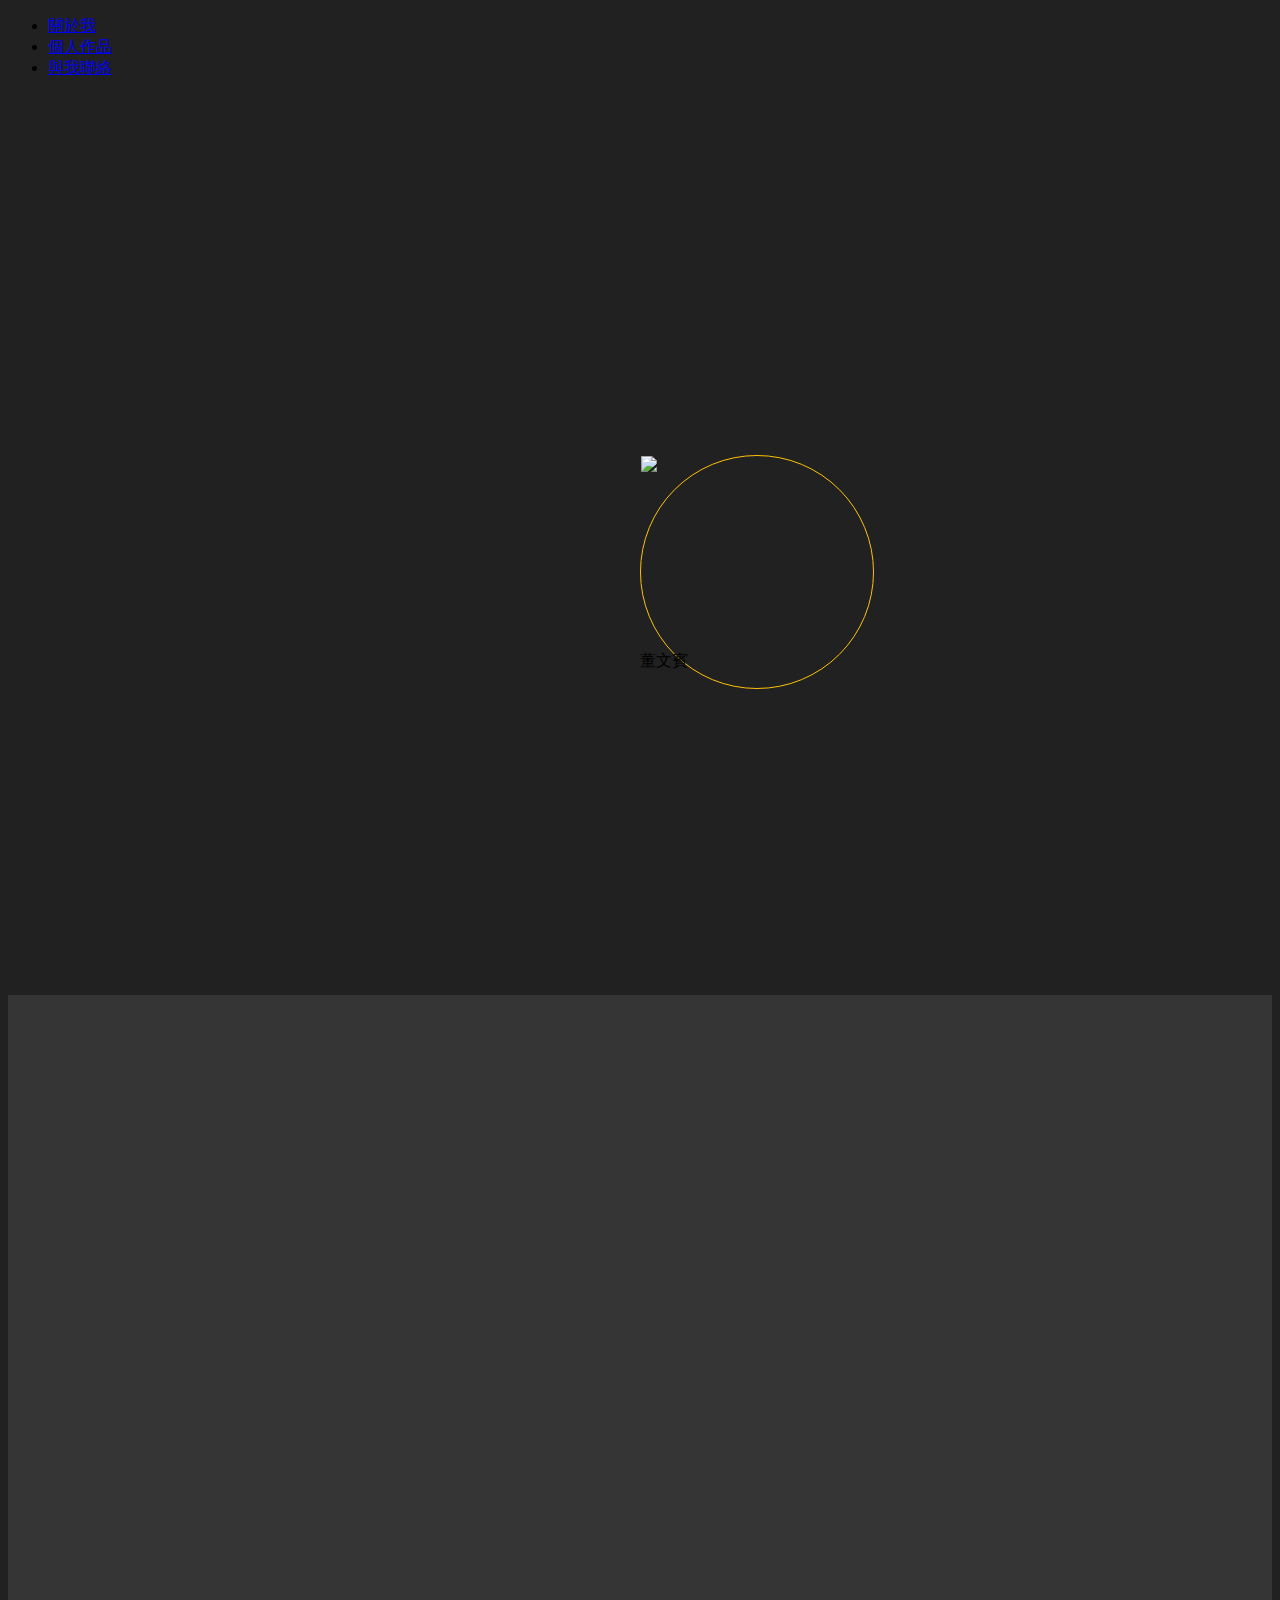
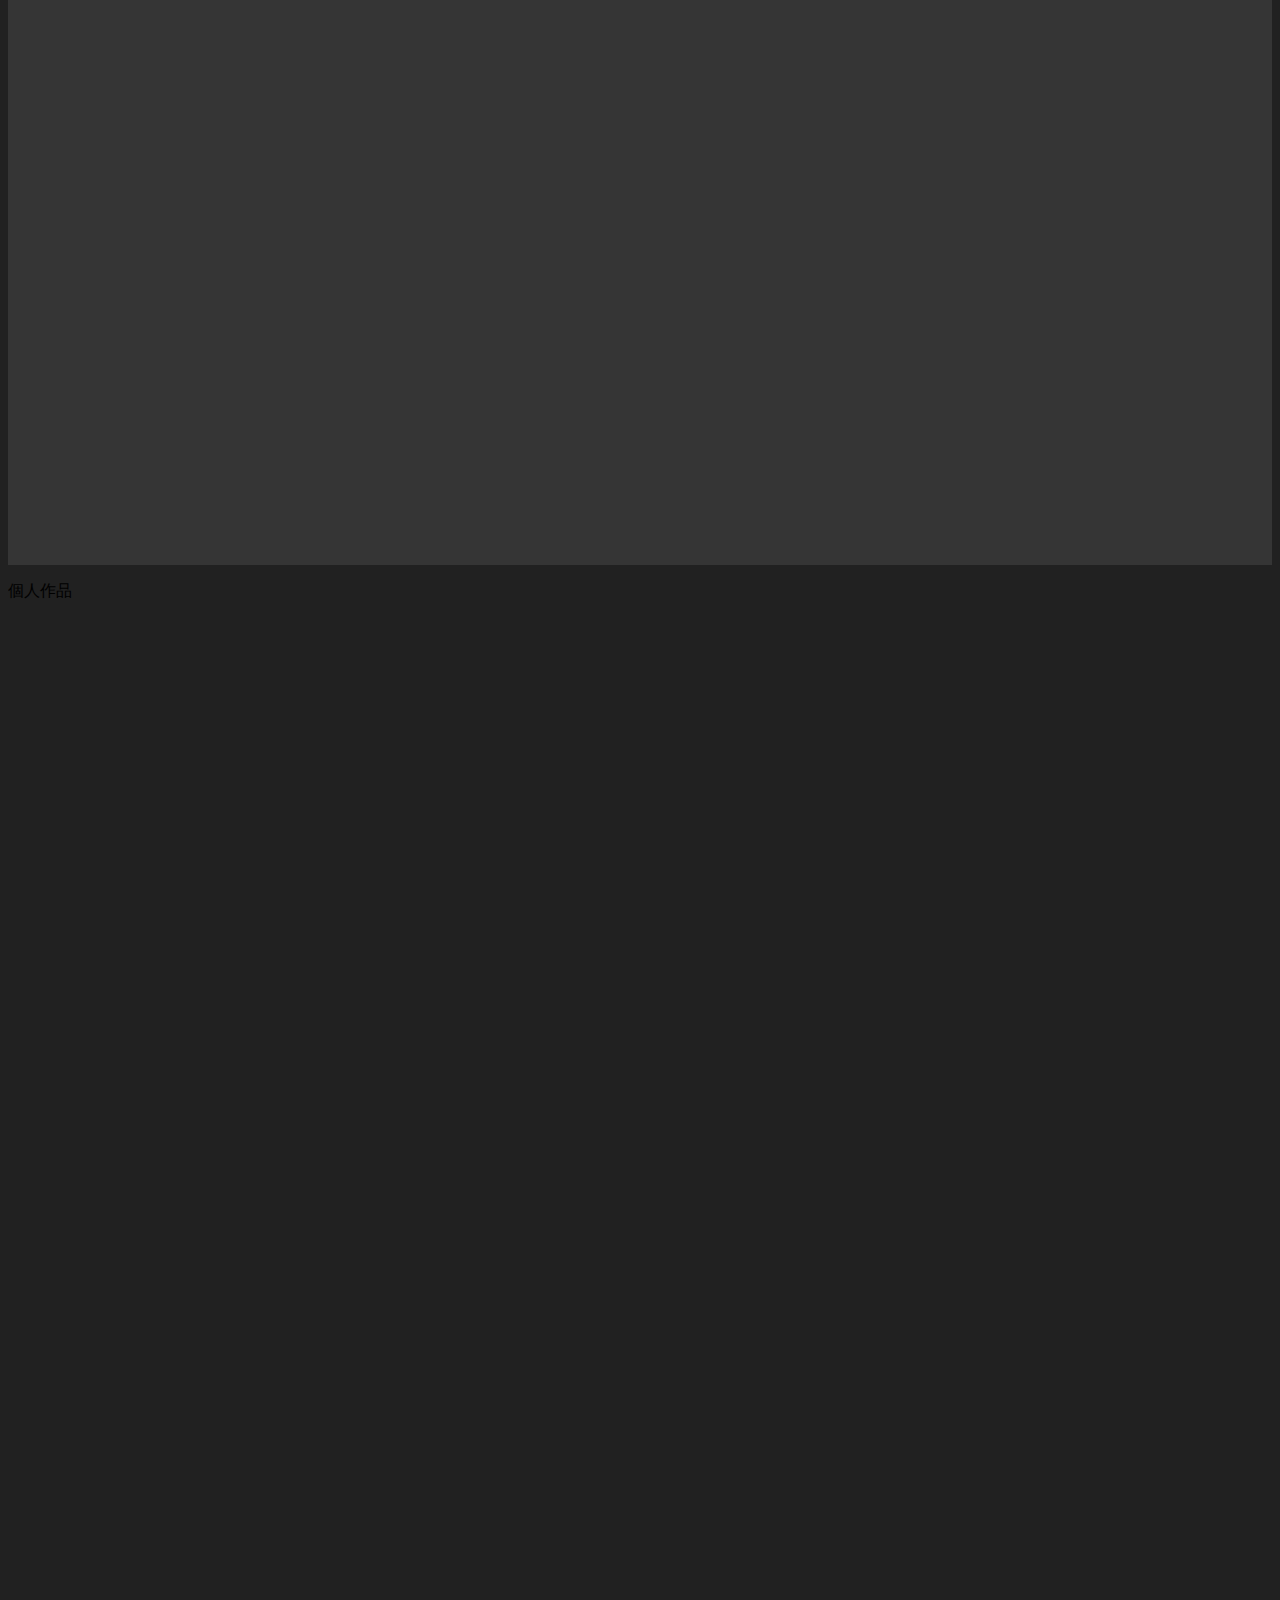
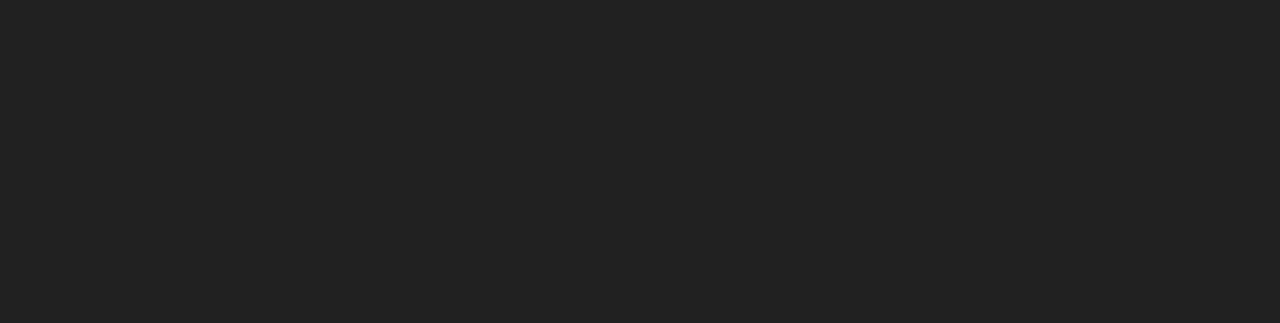
==== index.html @ 496ff134 "version24-12-31" ====
<!DOCTYPE html>
<html lang="en">
<head>
    <meta charset="UTF-8">
    <meta name="viewport" content="width=device-width, initial-scale=1.0">
    <script src="./js/bootstrap.bundle.min.js"></script>
    <script src="./js/jquery-3.7.1.min.js"></script>
    <link rel="stylesheet" href="./css/bootstrap.css">
    <link rel="stylesheet" href="https://unpkg.com/aos@next/dist/aos.css" />
    <link rel="stylesheet" href="./css/style.css">
    <link rel="stylesheet" href="./bootstrap-icons-1.11.3/font/bootstrap-icons.min.css">
    <title>董文賓個人履歷</title>

</head>
<body style="background-color: #212121">
    <ul class="nav sticky-top justify-content-center border-1 border-bottom border-warning mt-3 pb-3" style="z-index: 999;background-color: #212121;">
        <li class="nav-item">
          <a class="nav-link active text-white" href="#aboutme">關於我</a>
        </li>
        <li class="nav-item">
          <a class="nav-link text-white" href="#work">個人作品</a>
        </li>
        <li class="nav-item">
          <a class="nav-link text-white" href="./contact.html">與我聯絡</a>
        </li>
    </ul>

    <div class="container header" >
        <div class="row ">
            <div class="col-12 text-center" >
                <div class="circle translate-middle" style="position: absolute; top: 40%; left: 50%; ">
                    <img class="img-fluid mt-4" src="./img/Head_sticker.png" data-aos="zoom-in" data-aos-duration="1000">
                </div>
                <div class="translate-middle" style="position: absolute; top: 60%; left: 50%; ">
                    <p class="text-white fw-semibold fs-4">董文賓</p>
                    <a href="https://github.com/wenbin0427" target="_blank"><i class="bi bi-github" style="color:rgb(197, 196, 196);font-size: 50px;"></i></a>
                    <a href="https://hackmd.io/@0q3lEDkPQdaD6eZ8vpOC_A" target="_blank"><i class="bi bi-journal-bookmark-fill ms-3" style="color:rgb(197, 196, 196);font-size: 50px;"></i></a>
                </div>
            </div>
        </div>
    </div>
    <!-- 關於我 -->
    <section class="section aboutme"  id="aboutme">
        <div class="container mt-5">
            <div class="row">
                <div class="col-12">
                    <div class="card border-warning-subtle mt-5" style="background-color: #212121;" data-aos="fade-right"  data-aos-duration="1500">
                        <div class="card-title border-bottom border-warning-subtle">
                            <h3 class="text-center text-white  mt-3 mb-3 fw-bold"><i class="bi bi-file-person-fill"></i>基本資料</h3>
                        </div>
                        <div class="card-body">
                            <div class="text-white"><i class="bi bi-person-fill me-1 fs-4 " style=" color:#ffc107"></i><span style="font-size: 18px;">姓名：董文賓</span></div>
                            <div class="text-white"><i class="bi bi-cake2-fill me-1 fs-4" style=" color:#ffc107"></i><span style="font-size: 18px;">生日：2002/04/27</span></div>
                            <div class="text-white"><i class="bi bi-house-door-fill me-1 fs-4"  style=" color:#ffc107"></i><span style="font-size: 18px;">現居：高雄市</span></div>
                            <div class="text-white "><svg class="me-1" xmlns="http://www.w3.org/2000/svg" width="25" height="25" viewBox="0 0 24 24"><path fill="#ffc107" d="M21 17v-6.9L12 15L1 9l11-6l11 6v8zm-9 4l-7-3.8v-5l7 3.8l7-3.8v5z"/></svg><span style="font-size: 18px;">畢業：台南應用科技大學　資訊管理系</span></div>
                        
                        </div>
                    </div>
                </div>
                <div class="col-12">
                    <div class="card border-warning-subtle mt-5" style="background-color: #212121;" data-aos="fade-left"  data-aos-duration="1500">
                        <div class="card-title border-bottom border-warning-subtle">
                            <h3 class="text-center text-white  mt-3 mb-3 fw-bold"><i class="bi bi-person-vcard-fill"></i>專業證照</h3>
                        </div>
                        <div class="card-body">
                            <p class="text-white d-flex"><i class="bi bi-1-circle-fill me-1 fs-5" style=" color:#ffc107"></i><span style="font-size: 18px;">乙級電腦軟體應用技術士</span></p>
                            <p class="text-white d-flex"><i class="bi bi-2-circle-fill me-1 fs-5" style=" color:#ffc107"></i><span style="font-size: 18px;">丙級電腦軟體應用技術士</span></p>
                            <p class="text-white d-flex"><i class="bi bi-3-circle-fill me-1 fs-5" style=" color:#ffc107"></i><span style="font-size: 18px;">TQC 物聯網智慧應用及技術-專業級</span></p>
                            <p class="text-white d-flex"><i class="bi bi-4-circle-fill me-1 fs-5" style=" color:#ffc107"></i><span style="font-size: 18px;">MTA：Database Administration Fundamentals</span></p>
                            <p class="text-white d-flex"><i class="bi bi-5-circle-fill me-1 fs-5" style=" color:#ffc107"></i><span style="font-size: 18px;">GLAD：Certification Programs using Python Programming - Essentials level</span></p>
                            <p class="text-white d-flex"><i class="bi bi-6-circle-fill me-1 fs-5" style=" color:#ffc107"></i><span style="font-size: 18px;">GLAD：Artifical Intelligence Technology and Applications - Specialist level</span></p>

                        </div>
                    </div>
                </div>
                <div class="col-12">
                    <div class="card border-warning-subtle mt-5" style="background-color: #212121;"  data-aos="fade-right"  data-aos-duration="2000">
                        <div class="card-title border-bottom border-warning-subtle">
                            <h3 class="text-center text-white mt-3 mb-3 fw-bold"><i class="bi bi-tools"></i>專業能力</h3>
                        </div>
                        <div class="card-body">
                            <div class="row">
                                <div class="col-6 col-sm-4 d-flex justify-content-center">
                                    <div class="circle_hollow">
                                        <img class="iconsz" src="./img/html_icon.png">
                                        <p class="text-white ms-1 mt-1 fw-semibold">90%</p>
                                    </div>
                                </div>
                                <div class="col-6 col-sm-4 d-flex justify-content-center">
                                    <div class="circle_hollow">
                                        <img class="iconsz" src="./img/css_icon.png">
                                        <p class="text-white ms-1 mt-1 fw-semibold">85%</p>
                                    </div>
                                </div>
                                <div class="col-6 col-sm-4 mt-3 mt-sm-0 d-flex justify-content-center">
                                    <div class="circle_hollow">
                                        <img class="iconsz" src="./img/js_icon.png">
                                        <p class="text-white ms-1 mt-1 fw-semibold">80%</p>
                                    </div>
                                </div>
                                <div class="col-6 col-sm-4 mt-3 mt-sm-3 d-flex justify-content-center">
                                    <div class="circle_hollow">
                                        <img class="iconsz" src="./img/data_icon.png">
                                        <p class="text-white ms-1 mt-1 fw-semibold">80%</p>
                                    </div>
                                </div>
                                <div class="col-6 col-sm-4 mt-3 mt-sm-3 d-flex justify-content-center">
                                    <div class="circle_hollow">
                                        <img class="iconsz" src="./img/jquery_icon-240.png">
                                        <p class="text-white ms-1 mt-1 fw-semibold">85%</p>
                                    </div>
                                </div>
                                <div class="col-6 col-sm-4 mt-3 mt-sm-3 d-flex justify-content-center">
                                    <div class="circle_hollow">
                                        <img class="iconsz" src="./img/php_icon.png">
                                        <p class="text-white ms-1 mt-1 fw-semibold">90%</p>
                                    </div>
                                </div>
                            </div>
                            
                        </div>
                    </div>
                </div>
            </div>
        </div>
    </section>

    <!-- 個人作品 -->
    <section class="worksection work" id="work">
        <div class="container mt-5">
            <div class="row">
                <p class="text-white text-center mt-5 fs-1 fw-semibold">個人作品</p>
                <!-- 大學畢業專題 -->
                <div class="col-12 col-sm-4" data-aos="fade-up" data-aos-duration="1800">
                    <div class="topicsmenu card border-warning-subtle mt-5" style="background-color: #353535;">
                        <button type="button" class="adbt btn card-body btn-outline-dark" data-bs-toggle="modal" data-bs-target="#work_topics" href="./topics.html">
                            <img class="img-fluid" src="./img/logo.png">
                            <div class="text-white fs-5">
                                畢業專題-多元化販賣機
                            </div>
                        </button>
                        <div class="modal fade" id="work_topics" tabindex="-1" aria-labelledby="exampleModalLabel" aria-hidden="true">
                            <div class="modal-dialog modal-xl ">
                              <div class="modal-content" style="background-color: #212121;">
                                <div class="modal-header border-0">
                                  <h1 class="modal-title fs-5 text-warning">畢業專題-多元化販賣機</h1>
                                  <button type="button" class="border-0 btn text-warning fw-semibold" data-bs-dismiss="modal" aria-label="Close">X</button>
                                </div>
                                <div class="modal-body topicsview">
                                  
                                </div>
                              </div>
                            </div>
                          </div>
                    </div>
                </div>
                <!-- 台灣觀光工廠 -->
                <div class="col-12 col-sm-4" data-aos="fade-up" data-aos-duration="2000">
                    <div class="twsigmenu card border-warning-subtle mt-5" style="background-color: #353535;">
                        <button type="button" class="adbt btn card-body btn-outline-dark" data-bs-toggle="modal" data-bs-target="#work_twsig" href="./twsightseeing.html">
                            <img class="img-fluid" src="./img/rightimg2.png">
                            <div class="text-white fs-5 mt-1">
                                台灣觀光工廠
                            </div>
                        </button>
                        <div class="modal fade" id="work_twsig" tabindex="-1" aria-labelledby="exampleModalLabel" aria-hidden="true">
                            <div class="modal-dialog modal-xl ">
                              <div class="modal-content" style="background-color: #212121;">
                                <div class="modal-header border-0">
                                  <h1 class="modal-title fs-5 text-warning">台灣觀光工廠</h1>
                                  <button type="button" class="border-0 btn text-warning fw-semibold" data-bs-dismiss="modal" aria-label="Close">X</button>
                                </div>
                                <div class="modal-body twsigview">
                                </div>
                              </div>
                            </div>
                          </div>
                    </div>
                </div>
                <!-- 待辦事項 -->
                <div class="col-12 col-sm-4" data-aos="fade-up" data-aos-duration="2200">
                    <div class="itemsmenu card border-warning-subtle mt-5" style="background-color: #353535;">
                        <button type="button" class="adbt btn card-body btn-outline-dark" data-bs-toggle="modal" data-bs-target="#work_items" href="./items.html">
                            <img class="img-fluid" src="./img/items.png">
                            <div class="text-white fs-5 mt-1">
                                待辦事項
                            </div>
                        </button>
                        <div class="modal fade" id="work_items" tabindex="-1" aria-labelledby="exampleModalLabel" aria-hidden="true">
                            <div class="modal-dialog modal-xl ">
                              <div class="modal-content" style="background-color: #212121;">
                                <div class="modal-header border-0">
                                  <h1 class="modal-title fs-5 text-warning">待辦事項</h1>
                                  <button type="button" class="border-0 btn text-warning fw-semibold" data-bs-dismiss="modal" aria-label="Close">X</button>
                                </div>
                                <div class="modal-body itemsview">
                                </div>
                              </div>
                            </div>
                        </div>
                    </div>
                </div>
                <!-- Arduino ESP32智慧監測 -->
                <div class="col-12 col-sm-4" data-aos="fade-up" data-aos-duration="2200">
                    <div class="ESP32 card border-warning-subtle mt-5" style="background-color: #353535;">
                        <button type="button" class="adbt btn card-body btn-outline-dark" data-bs-toggle="modal" data-bs-target="#work_iot" href="./iotesp32.html">
                            <img class="img-fluid" src="./img/iotesp32.png">
                            <div class="text-white fs-5 mt-1">
                                Arduino ESP32實作溫濕度智慧監測                   
                            </div>
                        </button>
                        <div class="modal fade" id="work_iot" tabindex="-1" aria-labelledby="exampleModalLabel" aria-hidden="true">
                            <div class="modal-dialog modal-xl ">
                              <div class="modal-content" style="background-color: #212121;">
                                <div class="modal-header border-0">
                                  <h1 class="modal-title fs-5 text-warning">Arduino ESP32實作溫濕度智慧監測 </h1>
                                  <button type="button" class="border-0 btn text-warning fw-semibold" data-bs-dismiss="modal" aria-label="Close">X</button>
                                </div>
                                <div class="modal-body iotespsview">
                                </div>
                              </div>
                            </div>
                        </div>
                    </div>
                </div>
            </div>
        </div>
    </section>
<script src="./js/ajax.js"></script>
<script src="https://unpkg.com/aos@2.3.1/dist/aos.js"></script>
<script>
    AOS.init();
</script>
</body>
</html>
---- css/style.css ----
.circle {
    width: 14.5rem;
    height: 14.5rem;
    border-radius: 50%;
    border: 1px solid #ffc107;
}

.header{
    width: 100%;
    height: 100vh;
    overflow: hidden;
    position: relative;
}

.section{
    width: 100%;
    height: 100vh;
    overflow: hidden;
    position: relative;
    background-color: #353535;
}
.worksection{
    width: 100%;
    height: 100vh;
    overflow: hidden;
    position: relative;
    background-color: #212121;
}
.aboutme{
    height: 170vh;
}
.work{
    height: 170vh;
}
@media (min-width: 576px) { 
    .aboutme{
        height: 120vh;
    }
 }

 @media (min-width: 768px) { 
    .aboutme{
        height: 120vh;
    }
 }

 @media (min-width: 992px) { 
    .aboutme{
        height: 150vh;
    }
    .work{
        height: 150vh;
    }
 }

 @media (min-width: 1200px) { 
    .aboutme{
        height: 130vh;
    }
 }


.circle_hollow{
    width: 100px; 
    height: 100px;
    border-radius: 50%;
    background: none; 
    border: 4px solid #ffc107;
    padding-top: 15px;
    padding-left: 25px;
}
.iconsz{
    width: 40px;
    height: 40px;
}

.indent-title-3{
    text-indent: -3em;
    margin-left: 3em;
  }
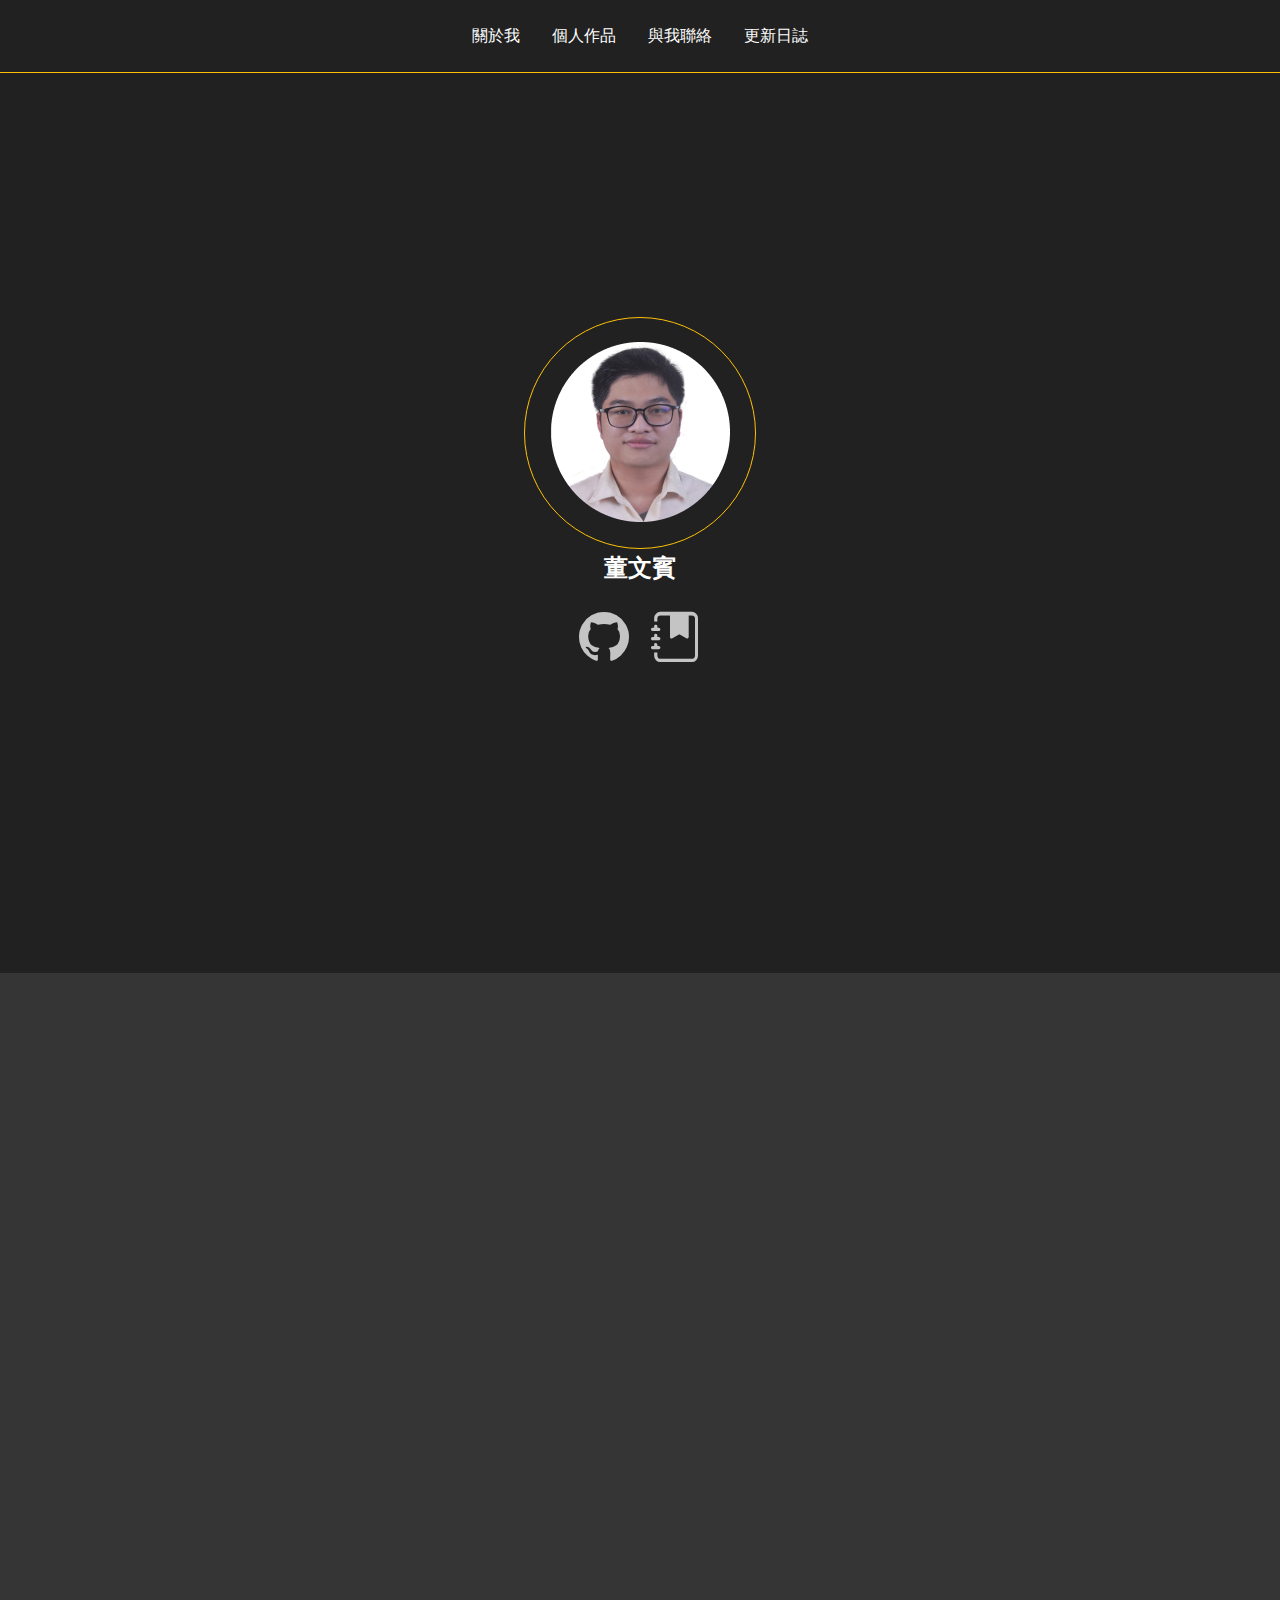
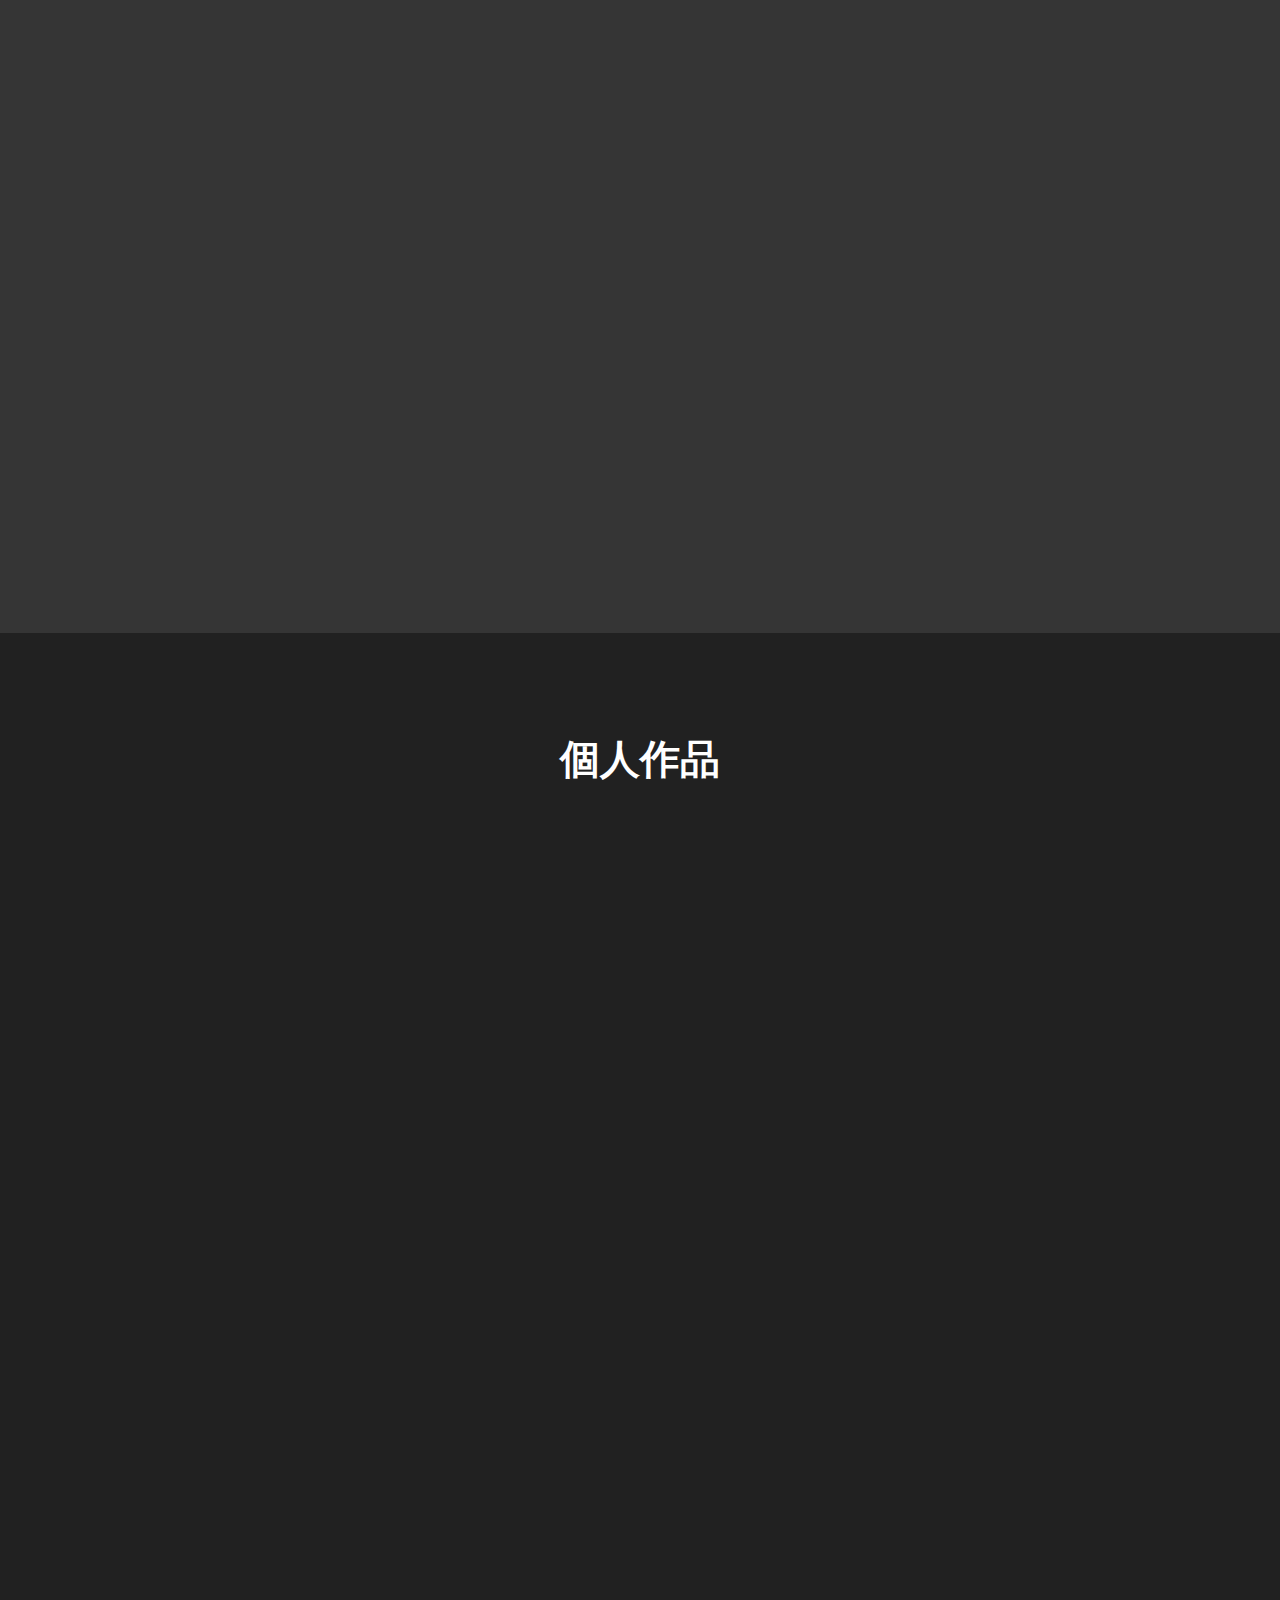
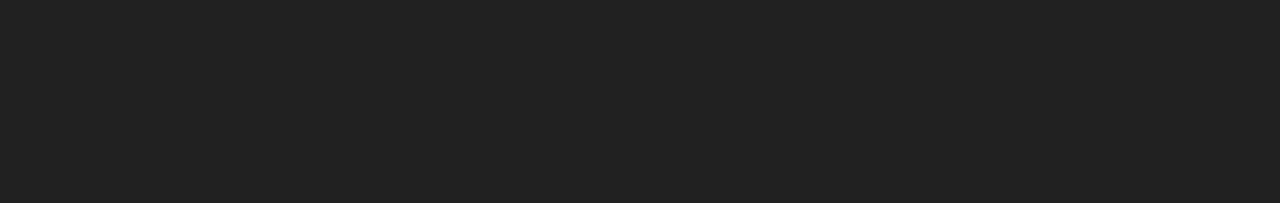
==== commit fa504ca6: "version-25-01-06" ====
--- a/index.html
+++ b/index.html
@@ -23,6 +23,9 @@
         <li class="nav-item">
           <a class="nav-link text-white" href="./contact.html">與我聯絡</a>
         </li>
+        <li class="nav-item">
+            <a class="nav-link text-white" href="./UpdataLog.html">更新日誌</a>
+          </li>
     </ul>
 
     <div class="container header" >
--- a/css/style.css
+++ b/css/style.css
@@ -27,34 +27,40 @@
     background-color: #212121;
 }
 .aboutme{
-    height: 170vh;
+    height: 180vh;
 }
 .work{
-    height: 170vh;
+    height: 220vh;
 }
 @media (min-width: 576px) { 
     .aboutme{
-        height: 120vh;
+        height: 130vh;
     }
  }
 
  @media (min-width: 768px) { 
     .aboutme{
-        height: 120vh;
-    }
- }
-
- @media (min-width: 992px) { 
-    .aboutme{
-        height: 150vh;
+        height: 130vh;
     }
     .work{
         height: 150vh;
     }
  }
 
+ @media (min-width: 992px) { 
+    .aboutme{
+        height: 160vh;
+    }
+    .work{
+        height: 140vh;
+    }
+ }
+
  @media (min-width: 1200px) { 
     .aboutme{
+        height: 140vh;
+    }
+    .work{
         height: 130vh;
     }
  }
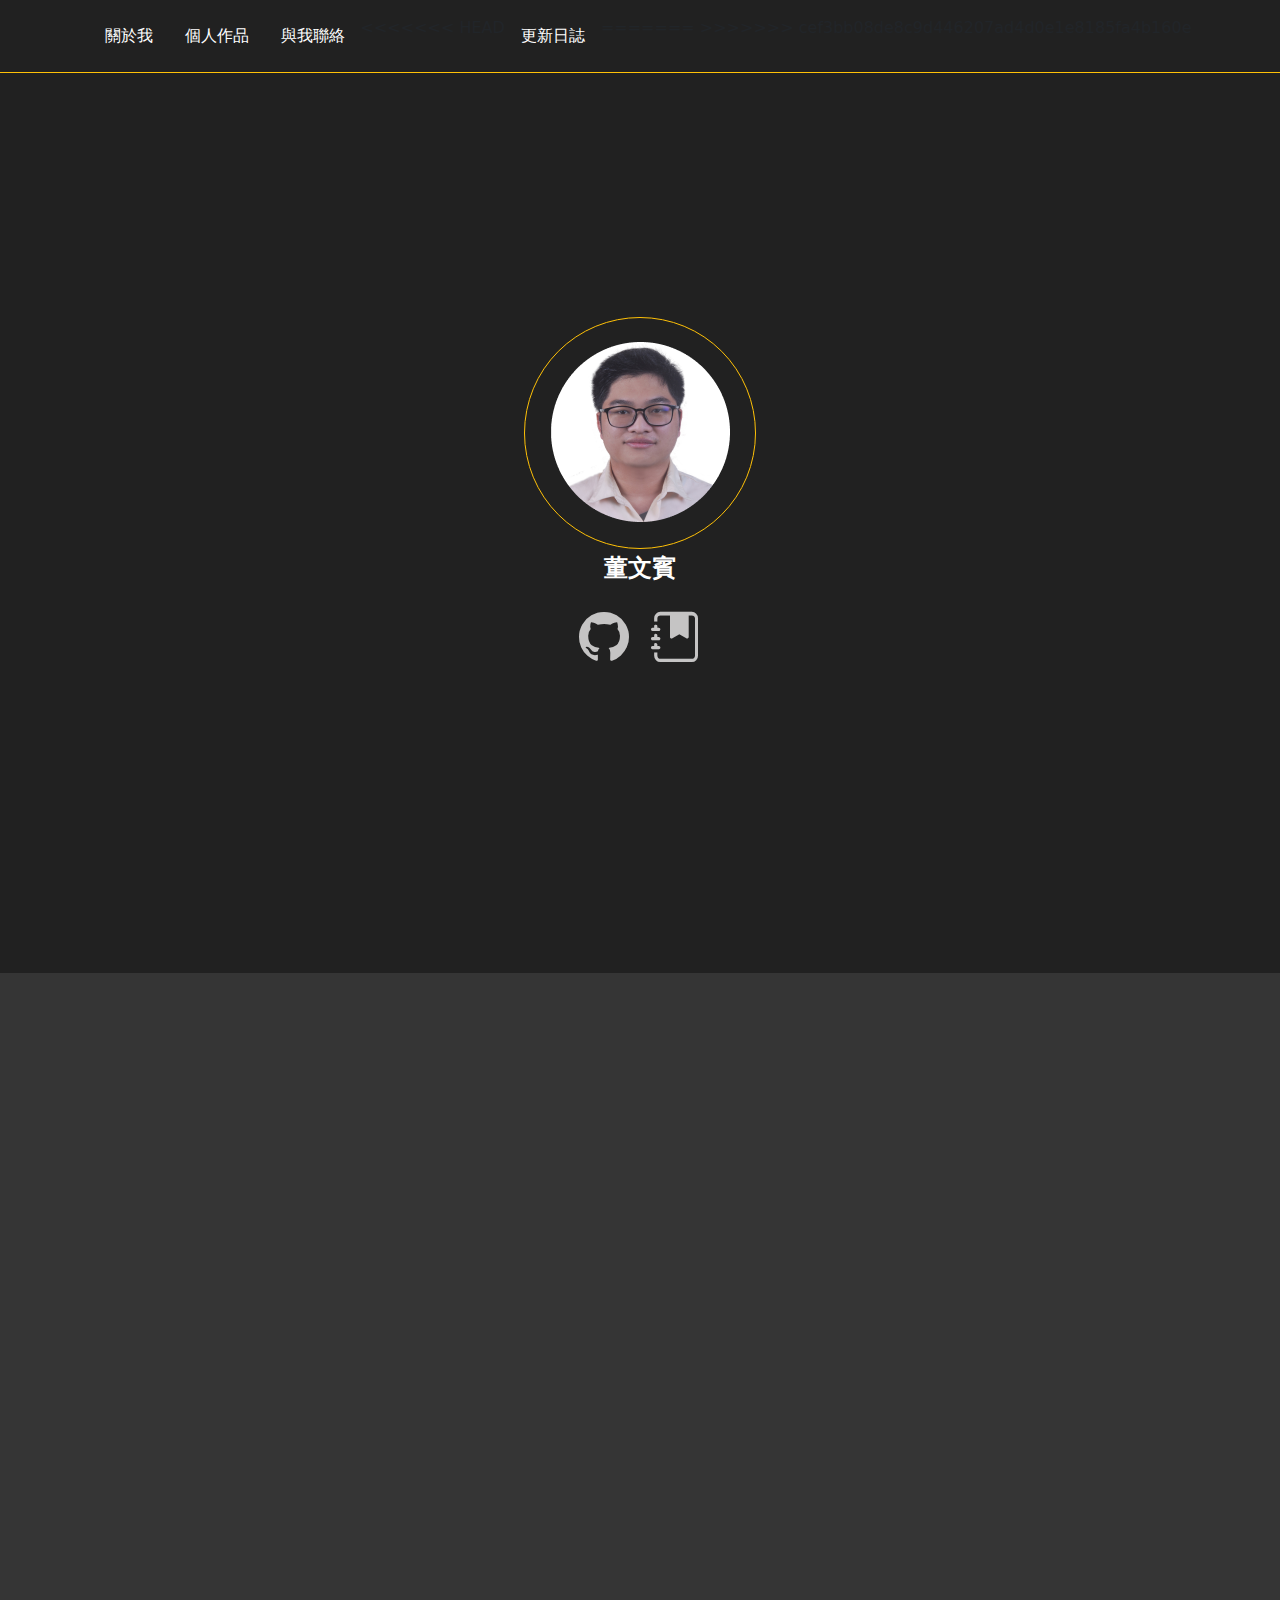
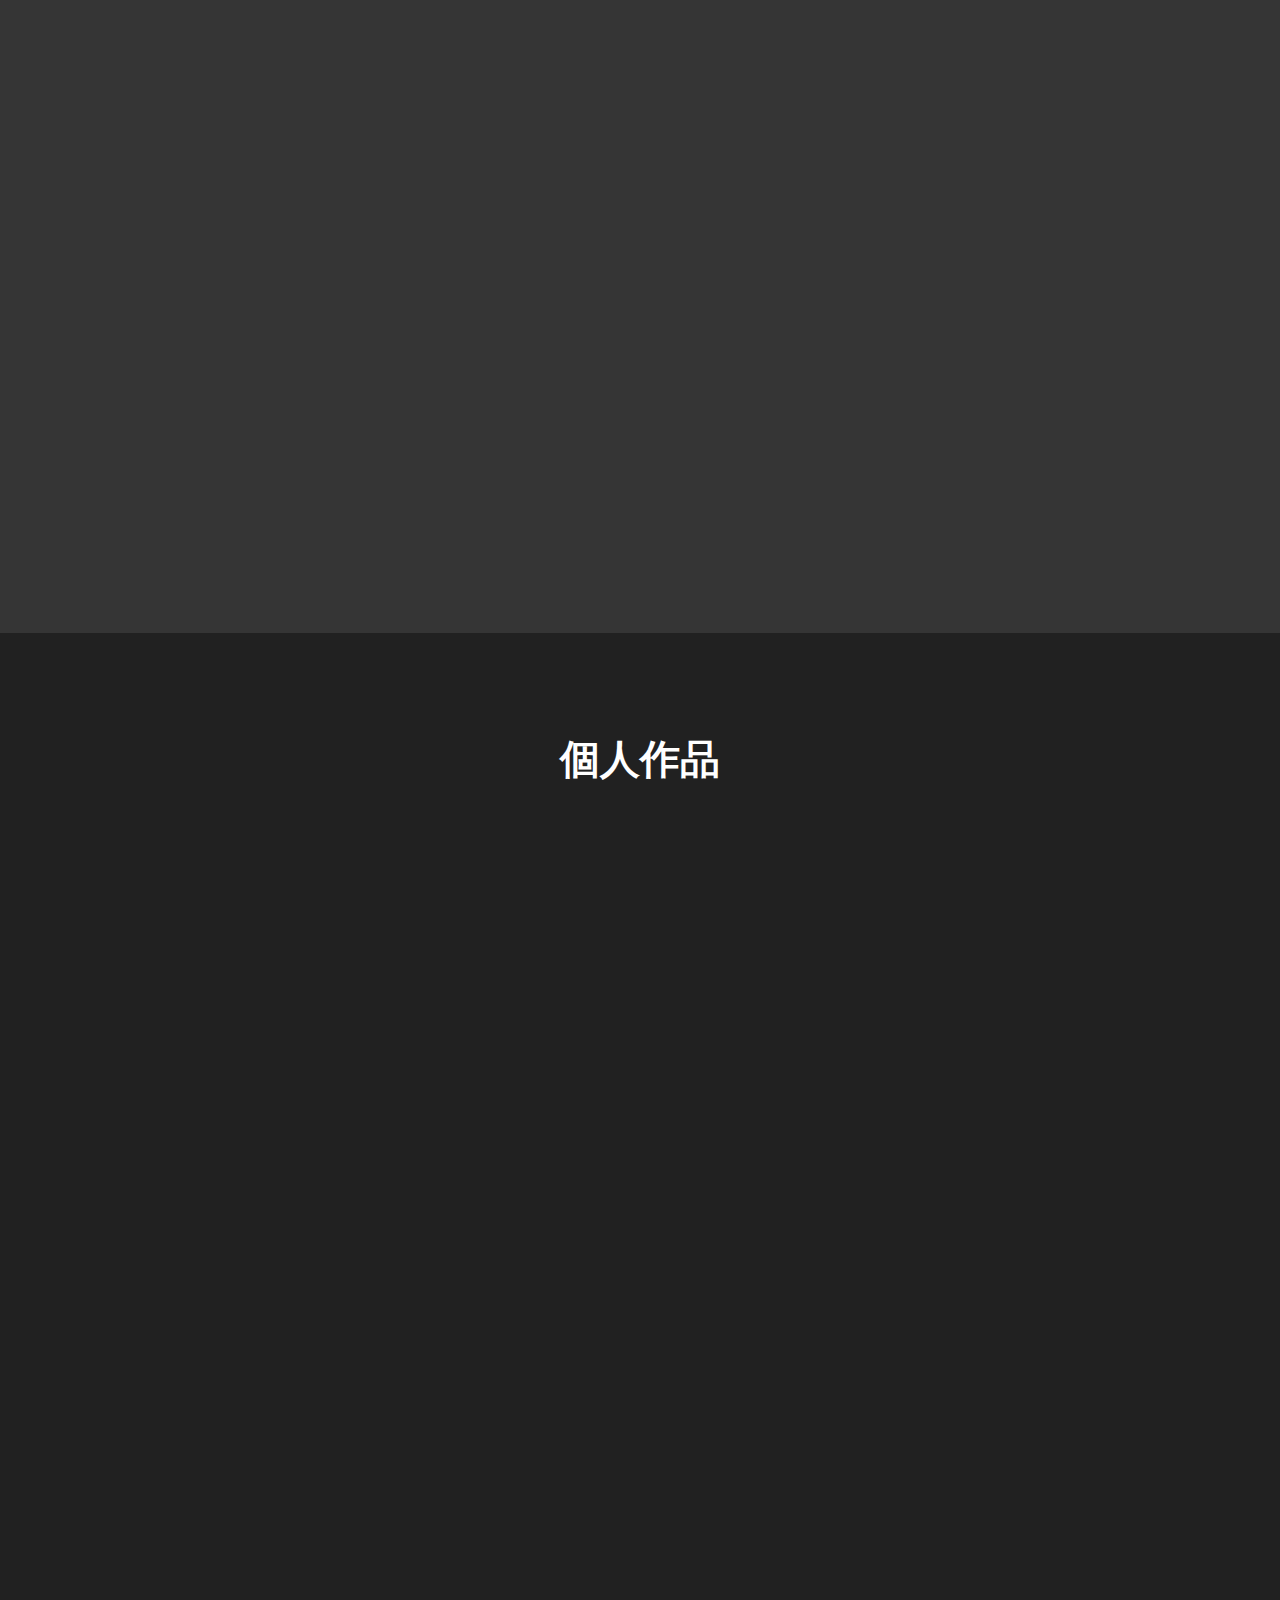
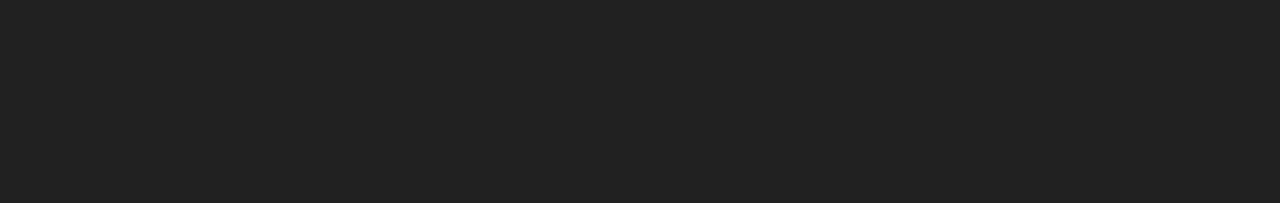
==== commit 846dbf10: "version-25-01-06" ====
--- a/index.html
+++ b/index.html
@@ -23,9 +23,12 @@
         <li class="nav-item">
           <a class="nav-link text-white" href="./contact.html">與我聯絡</a>
         </li>
+<<<<<<< HEAD
         <li class="nav-item">
             <a class="nav-link text-white" href="./UpdataLog.html">更新日誌</a>
           </li>
+=======
+>>>>>>> cef3bb08de8c9d446207ad4d0e1e8185fa4b160e
     </ul>
 
     <div class="container header" >
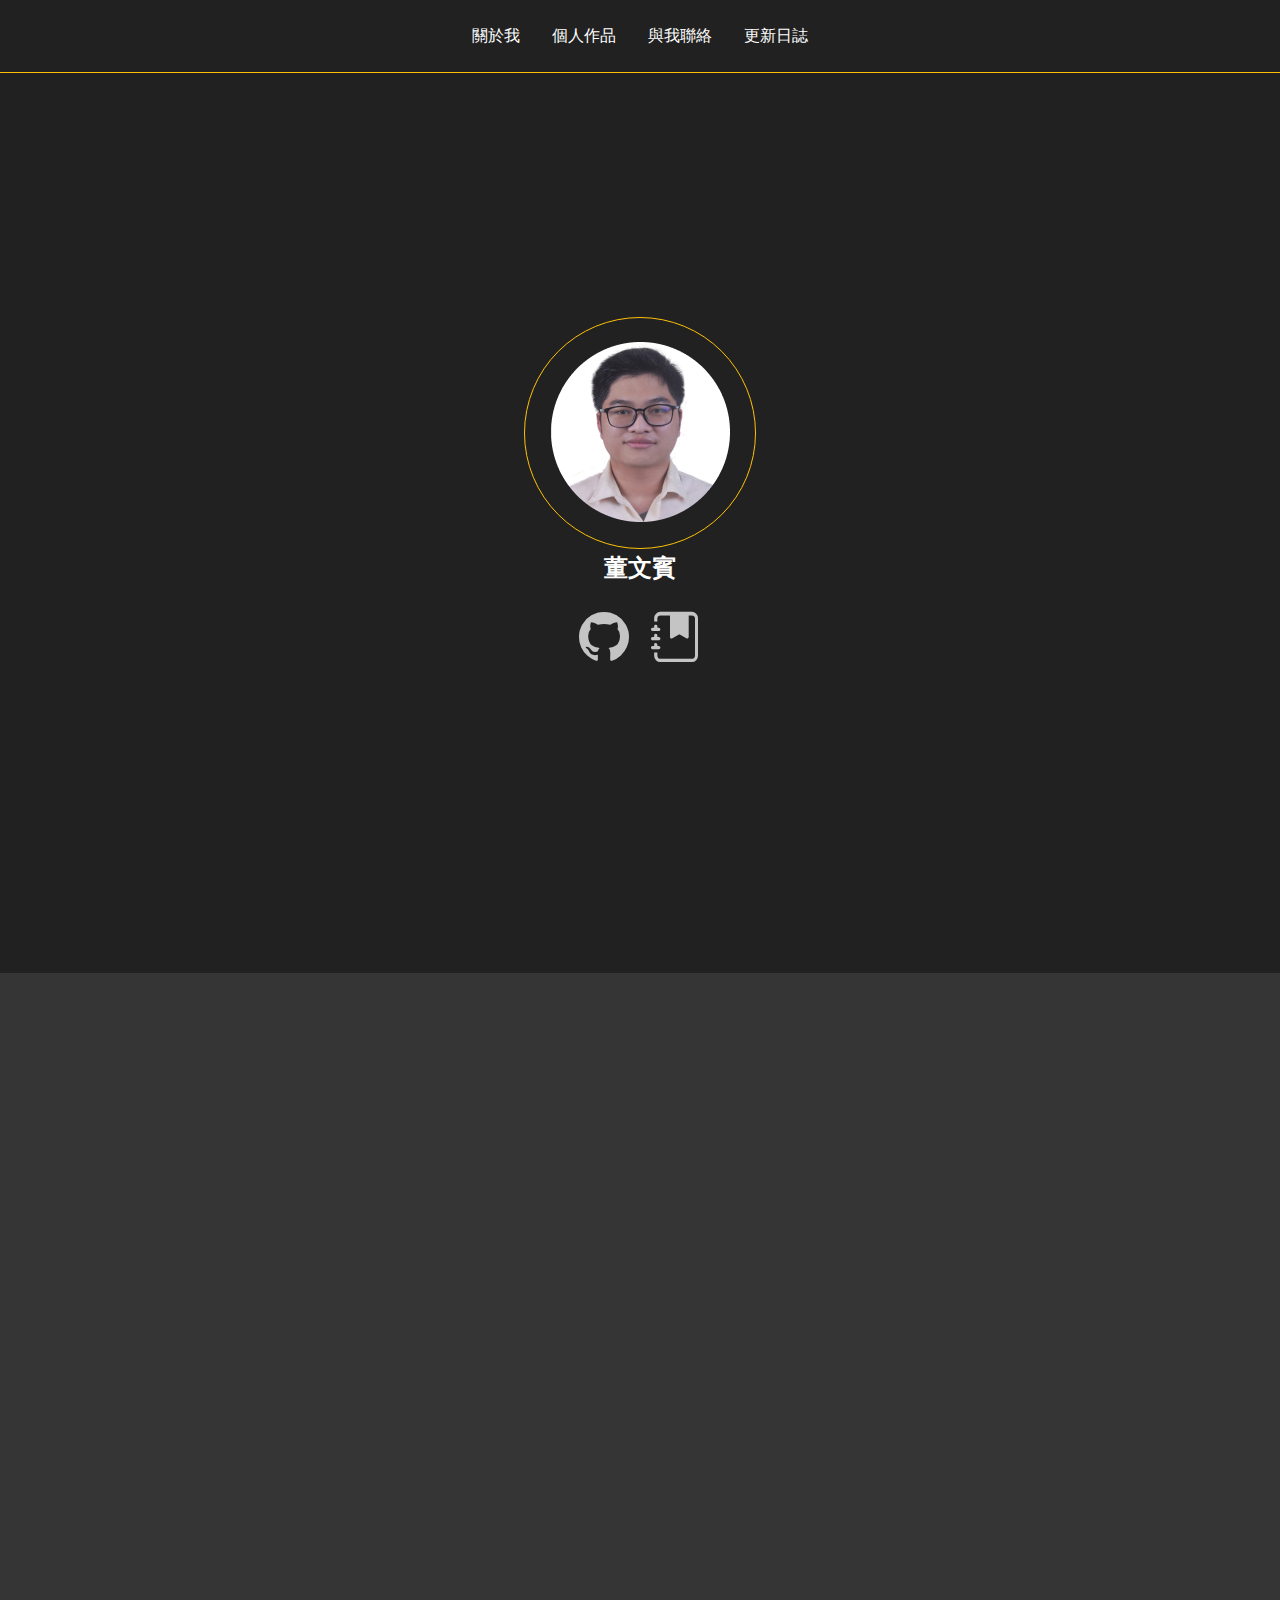
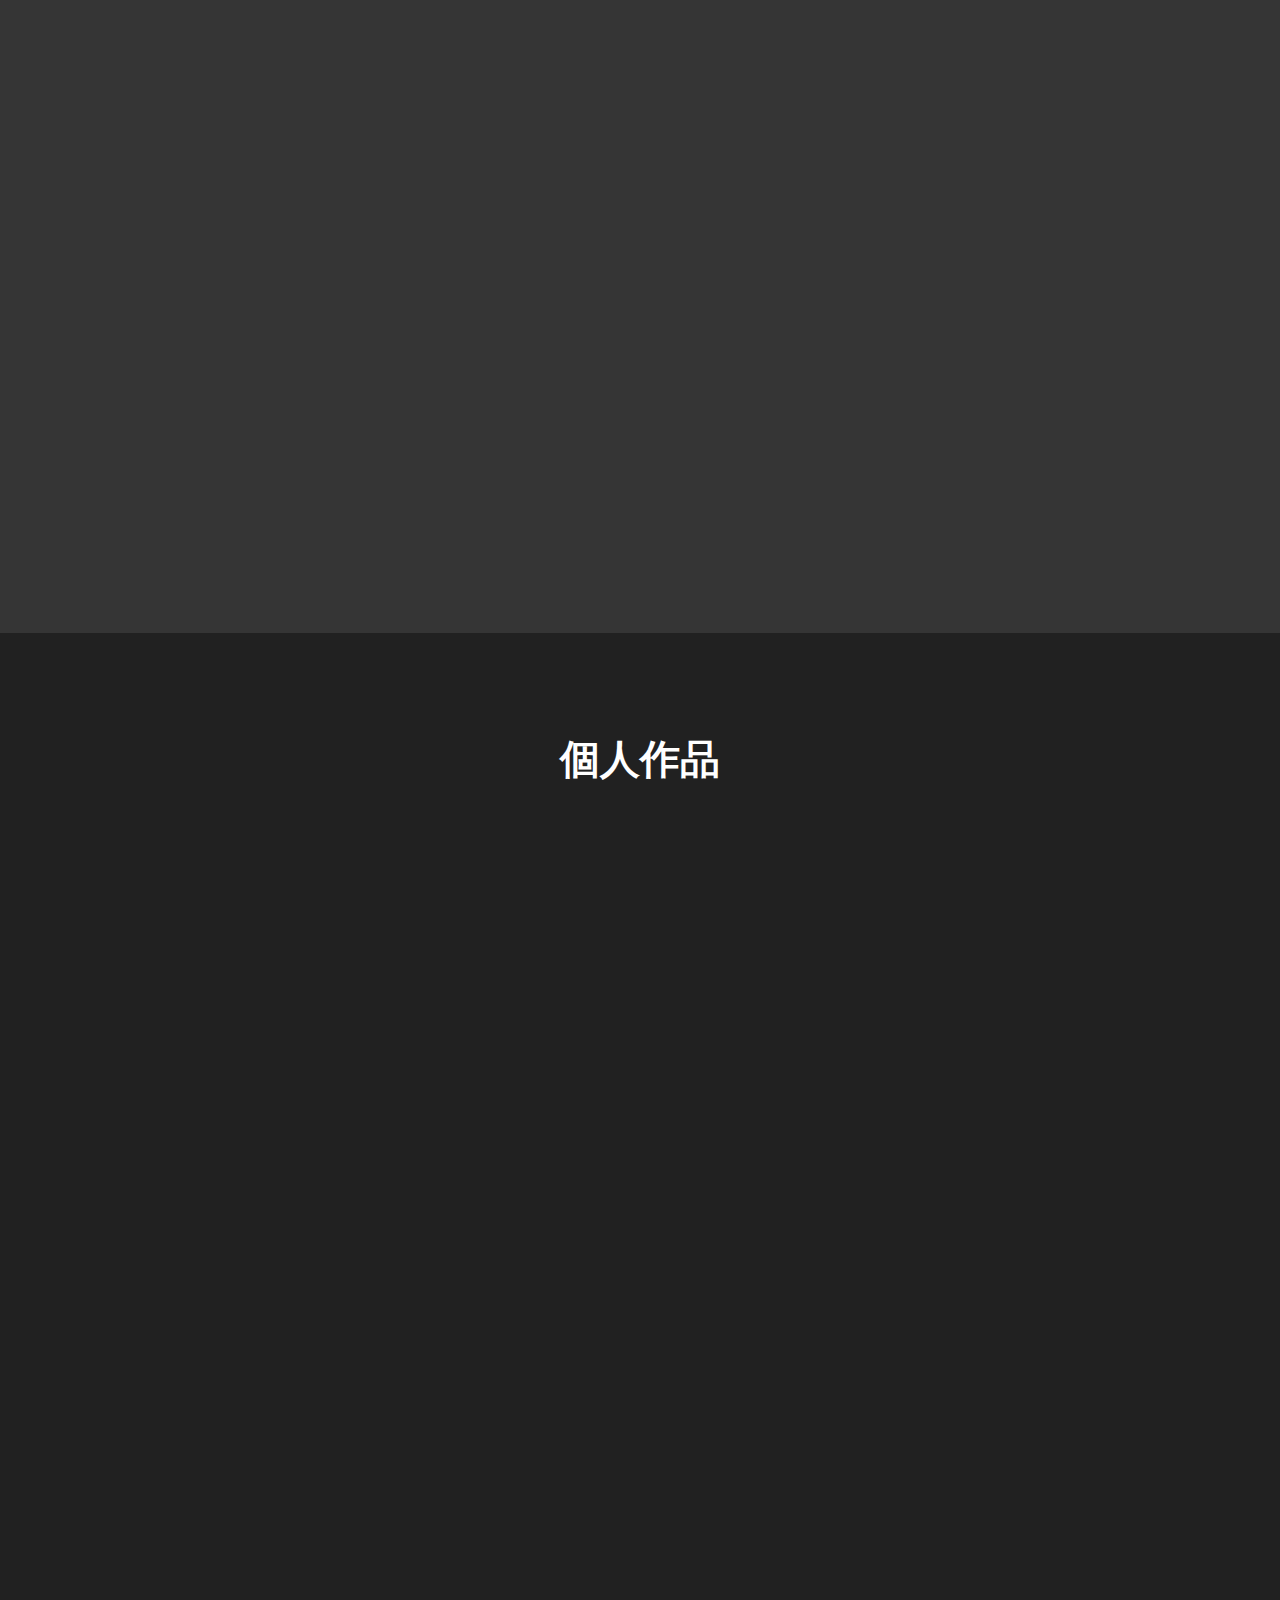
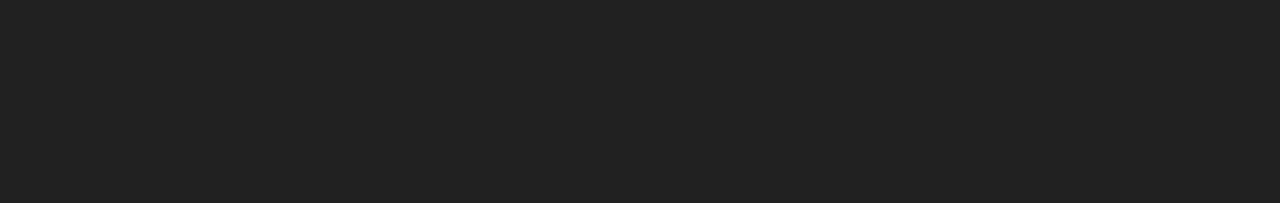
==== commit 9ab7f1e1: "up_indext" ====
--- a/index.html
+++ b/index.html
@@ -23,12 +23,9 @@
         <li class="nav-item">
           <a class="nav-link text-white" href="./contact.html">與我聯絡</a>
         </li>
-<<<<<<< HEAD
         <li class="nav-item">
             <a class="nav-link text-white" href="./UpdataLog.html">更新日誌</a>
           </li>
-=======
->>>>>>> cef3bb08de8c9d446207ad4d0e1e8185fa4b160e
     </ul>
 
     <div class="container header" >
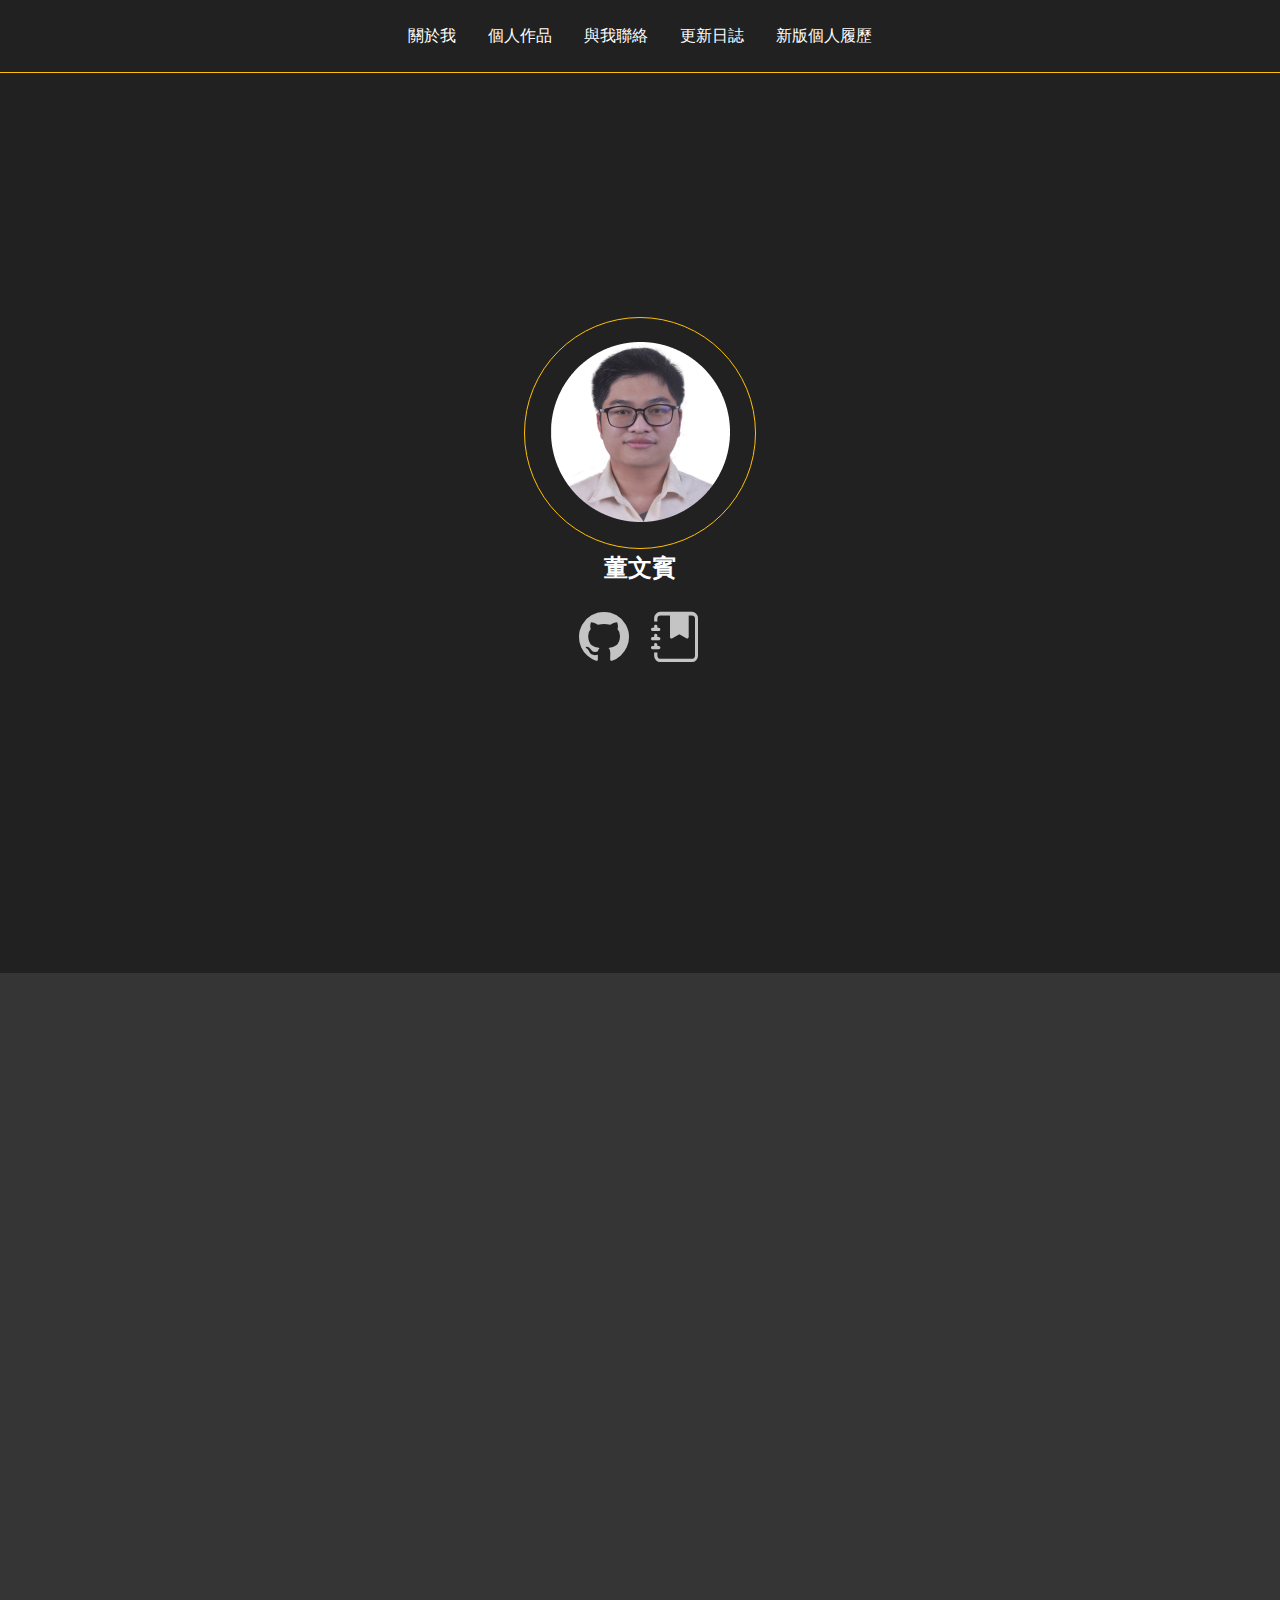
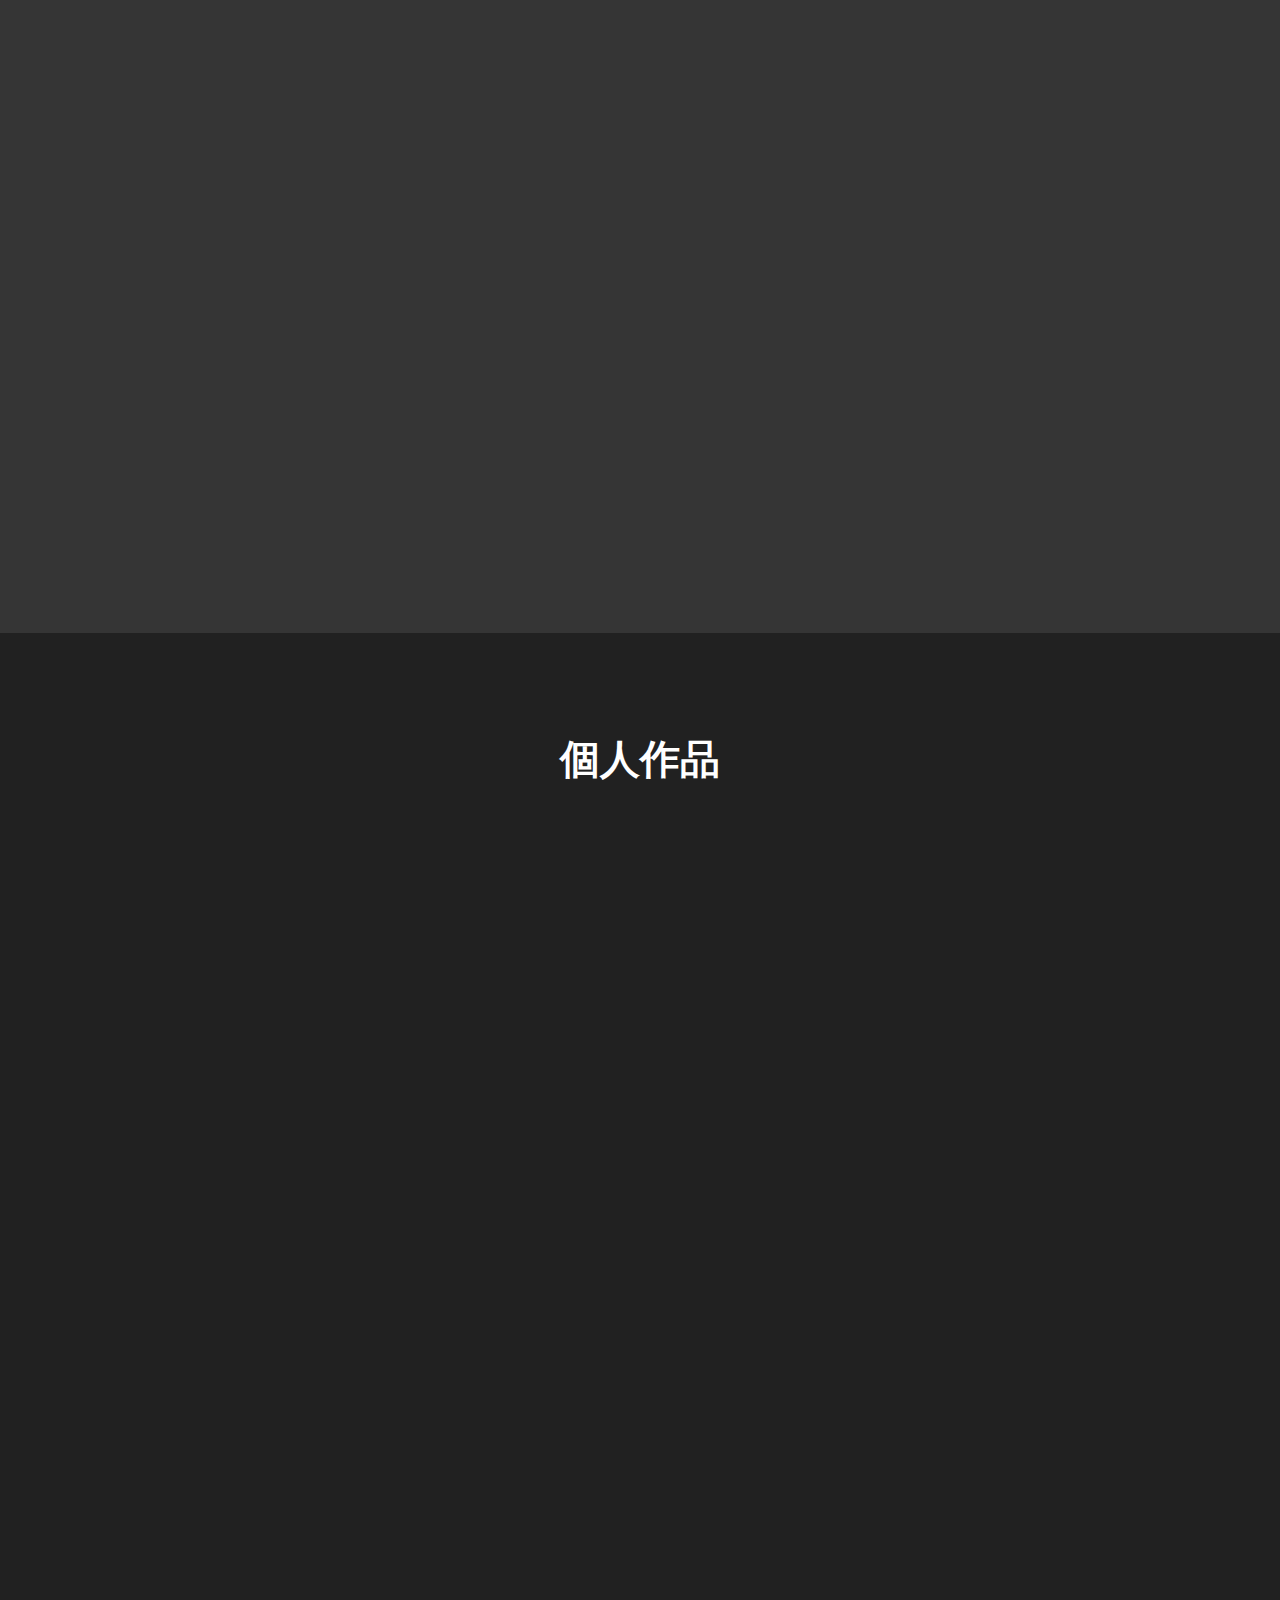
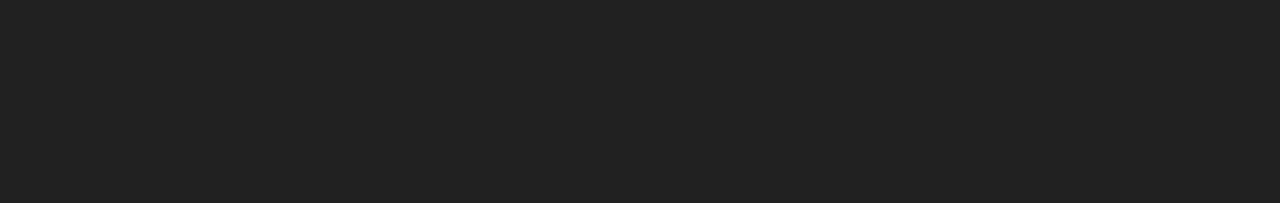
==== commit b2063cee: "AddNewResume-URL25-01-11" ====
--- a/index.html
+++ b/index.html
@@ -25,7 +25,10 @@
         </li>
         <li class="nav-item">
             <a class="nav-link text-white" href="./UpdataLog.html">更新日誌</a>
-          </li>
+        </li>
+        <li class="nav-item">
+            <a class="nav-link text-white" href="./NewResume.html">新版個人履歷</a>
+        </li>
     </ul>
 
     <div class="container header" >
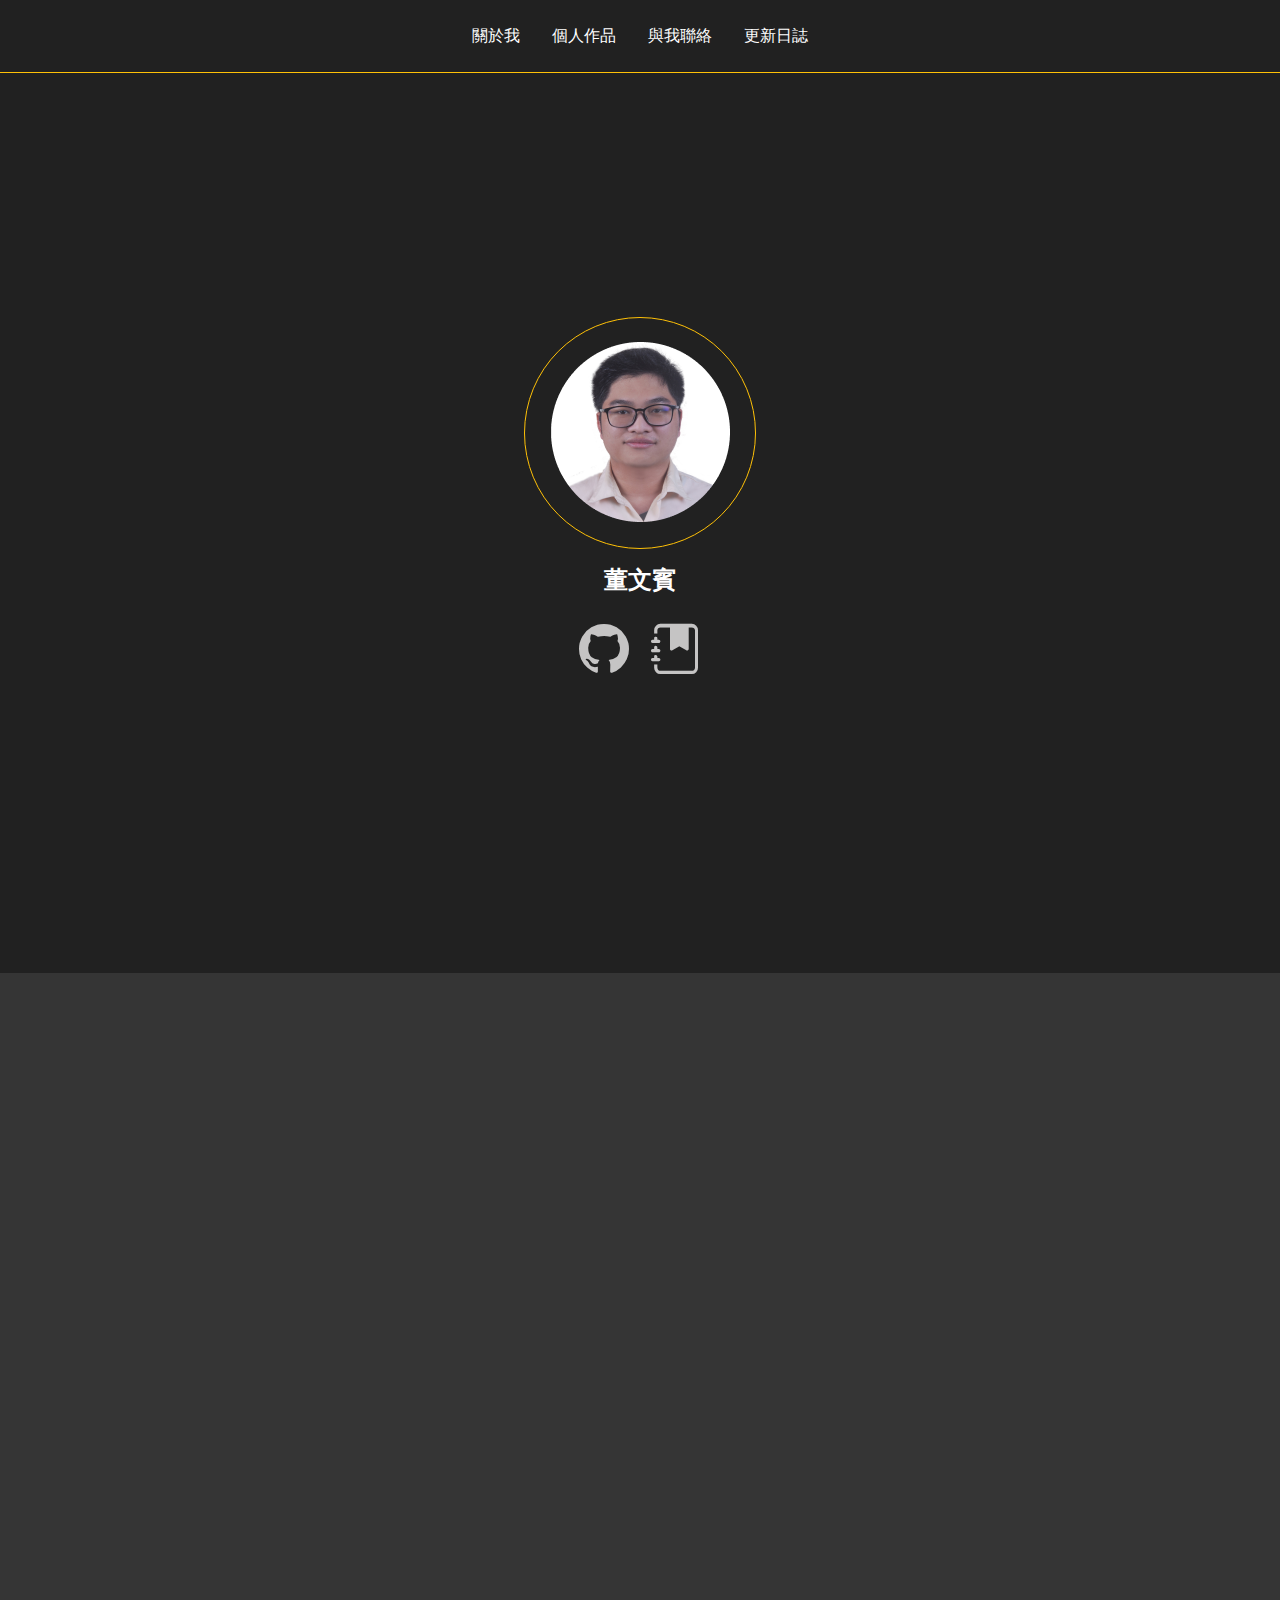
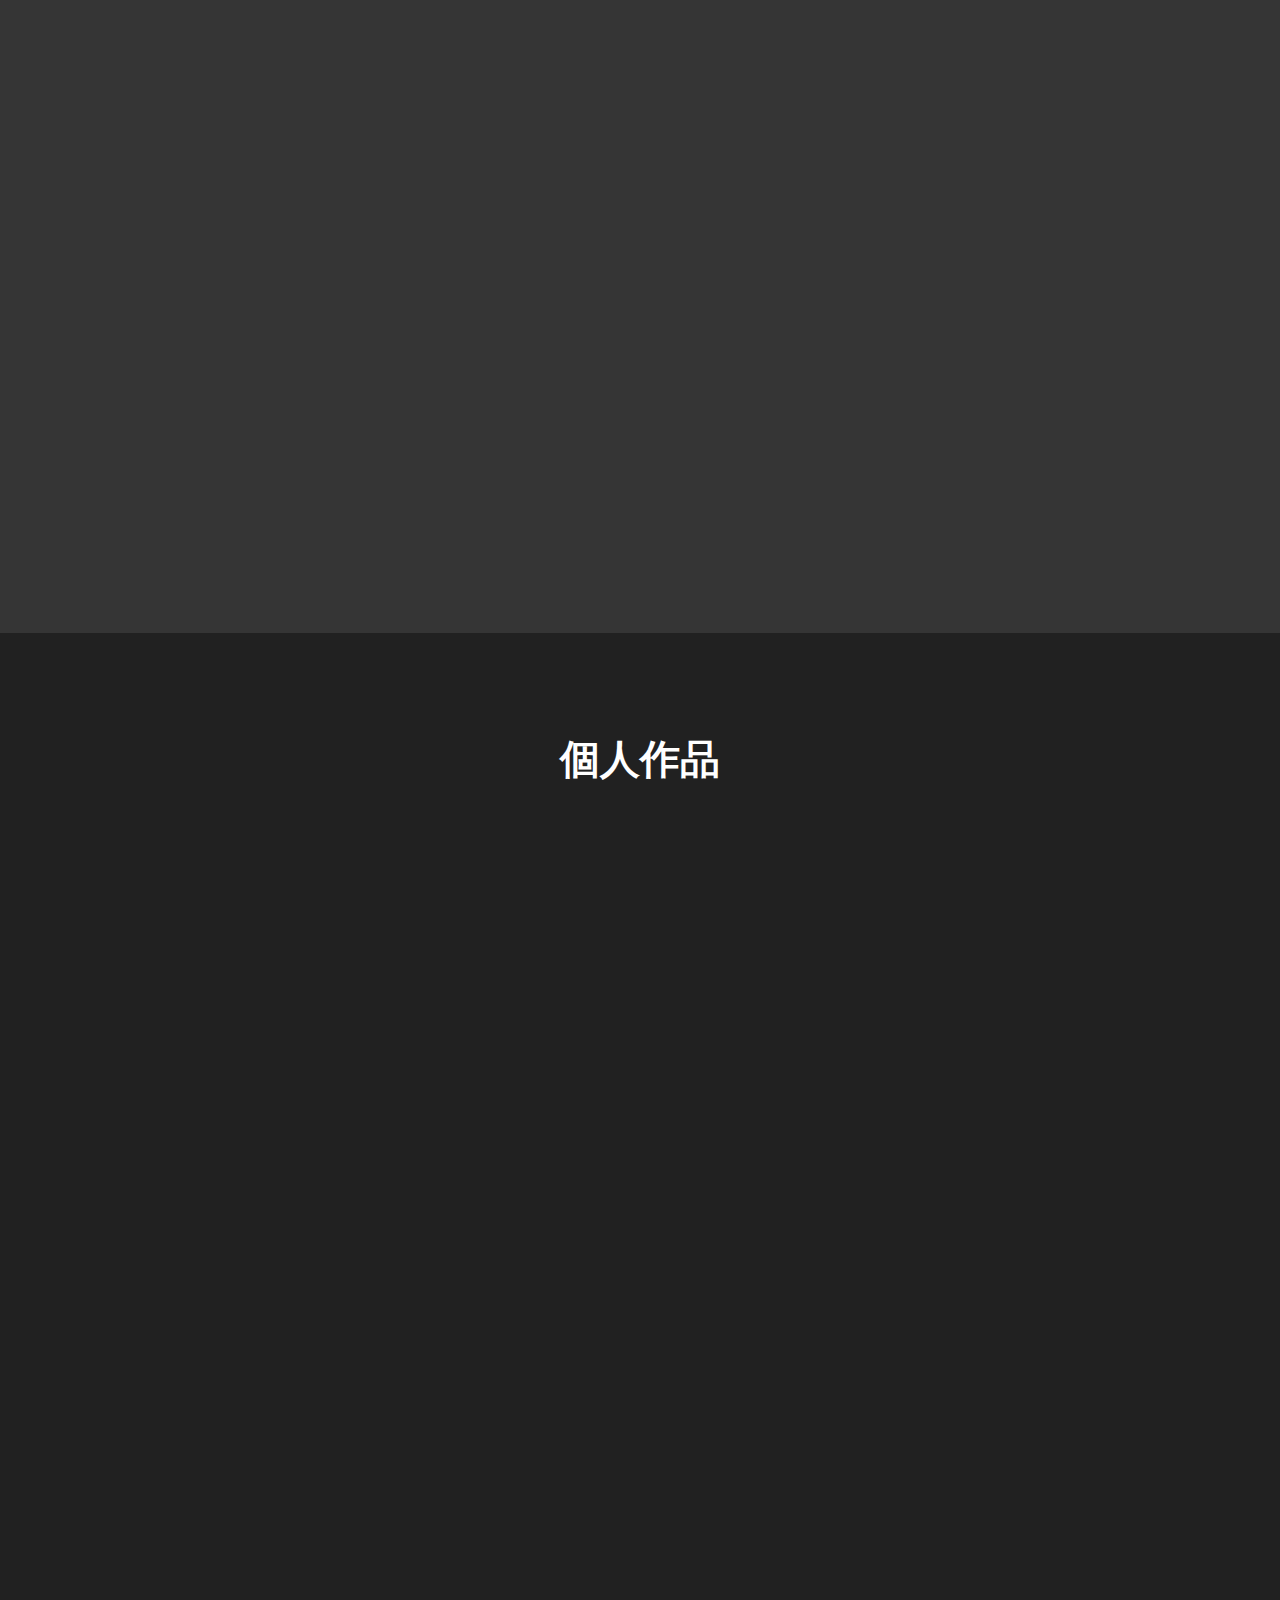
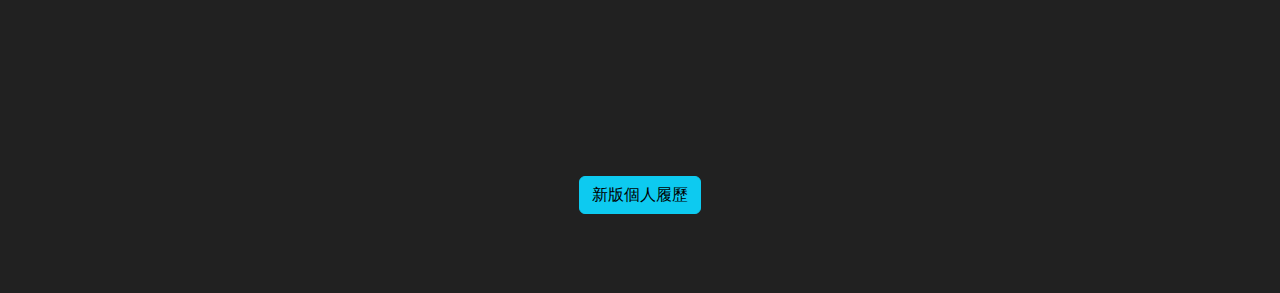
==== commit 787e67db: "Updata_NewResume" ====
--- a/index.html
+++ b/index.html
@@ -3,34 +3,30 @@
 <head>
     <meta charset="UTF-8">
     <meta name="viewport" content="width=device-width, initial-scale=1.0">
-    <script src="./js/bootstrap.bundle.min.js"></script>
-    <script src="./js/jquery-3.7.1.min.js"></script>
     <link rel="stylesheet" href="./css/bootstrap.css">
     <link rel="stylesheet" href="https://unpkg.com/aos@next/dist/aos.css" />
     <link rel="stylesheet" href="./css/style.css">
     <link rel="stylesheet" href="./bootstrap-icons-1.11.3/font/bootstrap-icons.min.css">
+    <script src="./js/jquery-3.7.1.min.js"></script>
+    <script src="./js/bootstrap.bundle.min.js"></script>
     <title>董文賓個人履歷</title>
 
 </head>
 <body style="background-color: #212121">
     <ul class="nav sticky-top justify-content-center border-1 border-bottom border-warning mt-3 pb-3" style="z-index: 999;background-color: #212121;">
         <li class="nav-item">
-          <a class="nav-link active text-white" href="#aboutme">關於我</a>
-        </li>
-        <li class="nav-item">
-          <a class="nav-link text-white" href="#work">個人作品</a>
+          <a class="nav-link active text-white" href="./index.html#aboutme">關於我</a>
+        </li>
+        <li class="nav-item">
+          <a class="nav-link text-white" href="./index.html#work">個人作品</a>
         </li>
         <li class="nav-item">
           <a class="nav-link text-white" href="./contact.html">與我聯絡</a>
         </li>
         <li class="nav-item">
-            <a class="nav-link text-white" href="./UpdataLog.html">更新日誌</a>
-        </li>
-        <li class="nav-item">
-            <a class="nav-link text-white" href="./NewResume.html">新版個人履歷</a>
+          <a class="nav-link text-white" href="./UpdataLog.html">更新日誌</a>
         </li>
     </ul>
-
     <div class="container header" >
         <div class="row ">
             <div class="col-12 text-center" >
@@ -38,7 +34,7 @@
                     <img class="img-fluid mt-4" src="./img/Head_sticker.png" data-aos="zoom-in" data-aos-duration="1000">
                 </div>
                 <div class="translate-middle" style="position: absolute; top: 60%; left: 50%; ">
-                    <p class="text-white fw-semibold fs-4">董文賓</p>
+                    <p class="text-white fw-semibold fs-4 mt-4">董文賓</p>
                     <a href="https://github.com/wenbin0427" target="_blank"><i class="bi bi-github" style="color:rgb(197, 196, 196);font-size: 50px;"></i></a>
                     <a href="https://hackmd.io/@0q3lEDkPQdaD6eZ8vpOC_A" target="_blank"><i class="bi bi-journal-bookmark-fill ms-3" style="color:rgb(197, 196, 196);font-size: 50px;"></i></a>
                 </div>
@@ -231,11 +227,17 @@
                 </div>
             </div>
         </div>
+        <div class="col-12 text-center mt-5">
+            <button class="btn btn-info" onclick="opennewresume()">新版個人履歷</button>
+        </div>
     </section>
 <script src="./js/ajax.js"></script>
 <script src="https://unpkg.com/aos@2.3.1/dist/aos.js"></script>
 <script>
     AOS.init();
+    function opennewresume(){
+        window.open('https://wenbin0427.github.io/bin_resume.github.io/NewResume.html','_blank');
+    }
 </script>
 </body>
 </html>
--- a/css/style.css
+++ b/css/style.css
@@ -30,11 +30,11 @@
     height: 180vh;
 }
 .work{
-    height: 220vh;
+    height: 230vh;
 }
 @media (min-width: 576px) { 
     .aboutme{
-        height: 130vh;
+        height: 140vh;
     }
  }
 
@@ -43,7 +43,7 @@
         height: 130vh;
     }
     .work{
-        height: 150vh;
+        height: 160vh;
     }
  }
 
@@ -52,7 +52,7 @@
         height: 160vh;
     }
     .work{
-        height: 140vh;
+        height: 150vh;
     }
  }
 
@@ -61,7 +61,7 @@
         height: 140vh;
     }
     .work{
-        height: 130vh;
+        height: 140vh;
     }
  }
 
@@ -84,4 +84,6 @@
     text-indent: -3em;
     margin-left: 3em;
   }
-
+.navbar-toggler-icon {
+    background-image: url("data:image/svg+xml,%3Csvg xmlns='http://www.w3.org/2000/svg' viewBox='0 0 30 30'%3E%3Cpath stroke='%23ffc107' stroke-width='2' d='M4 7h22M4 15h22M4 23h22'/%3E%3C/svg%3E");
+}
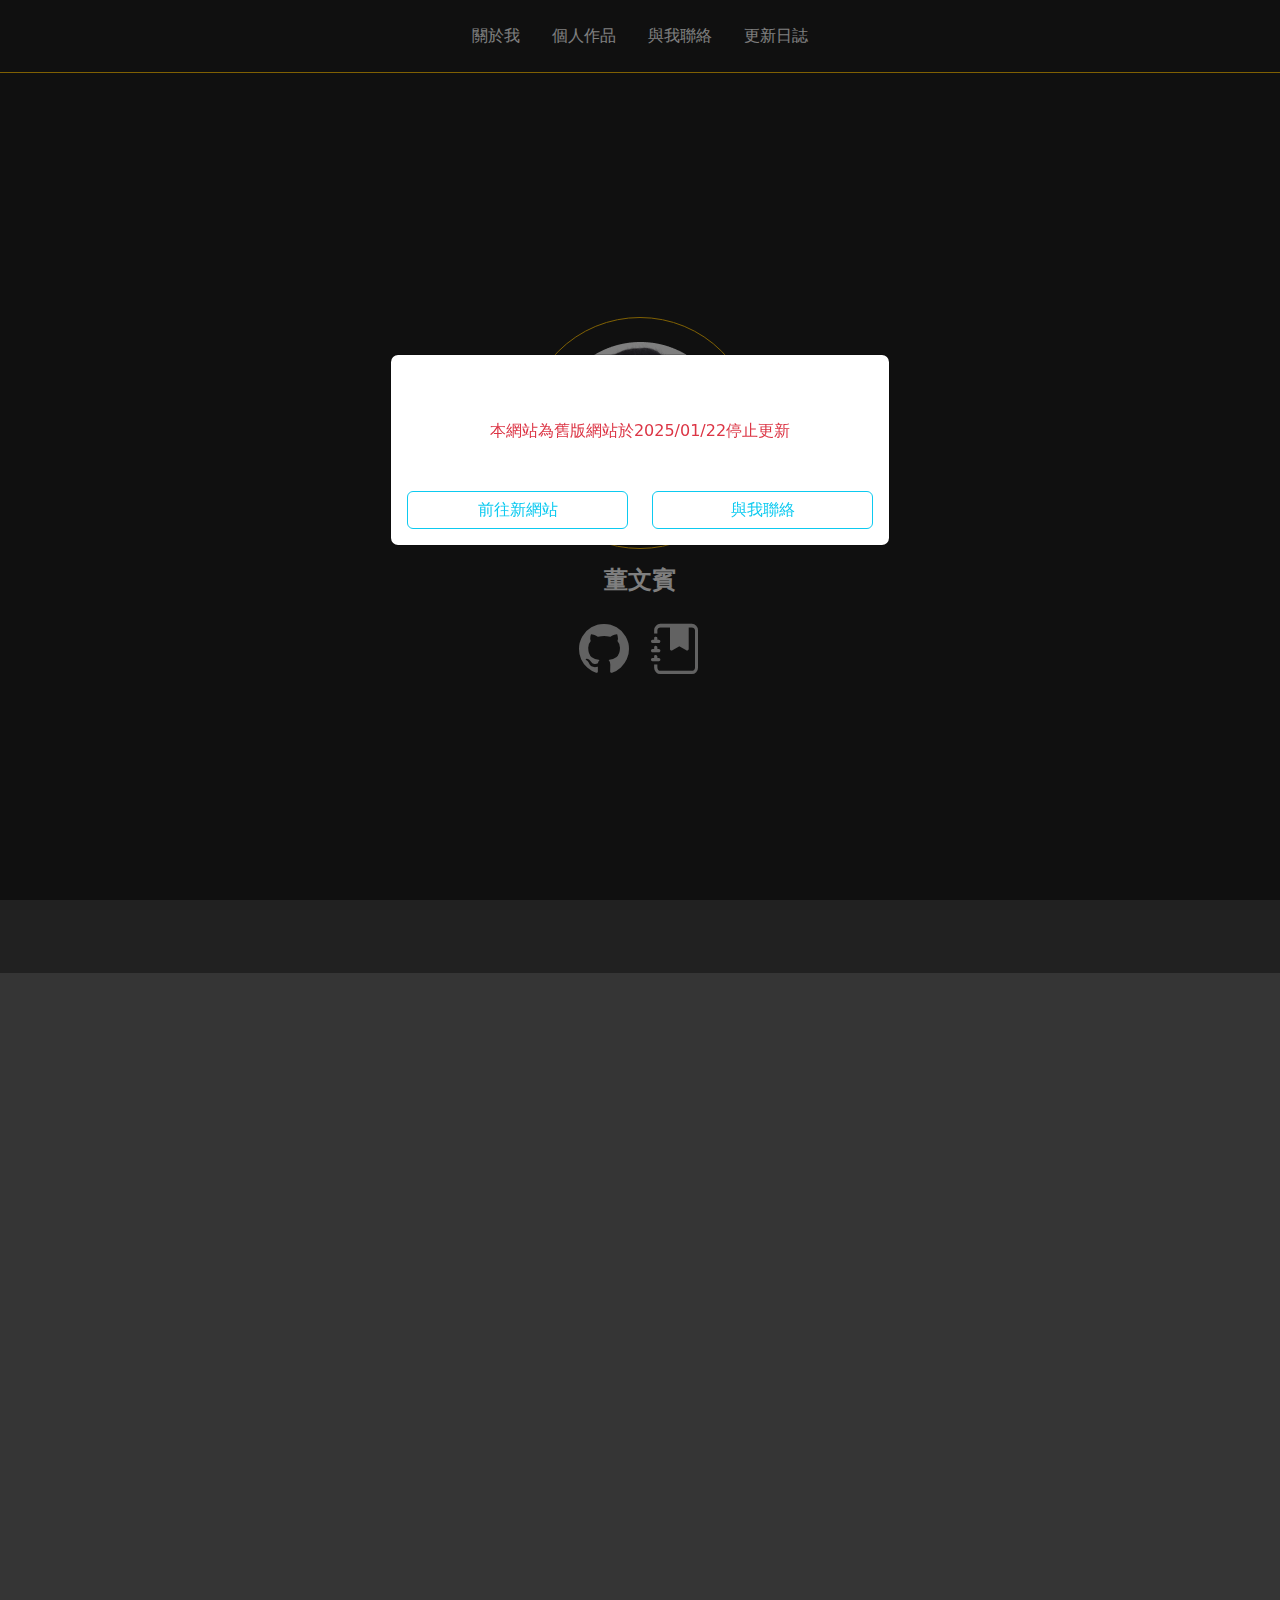
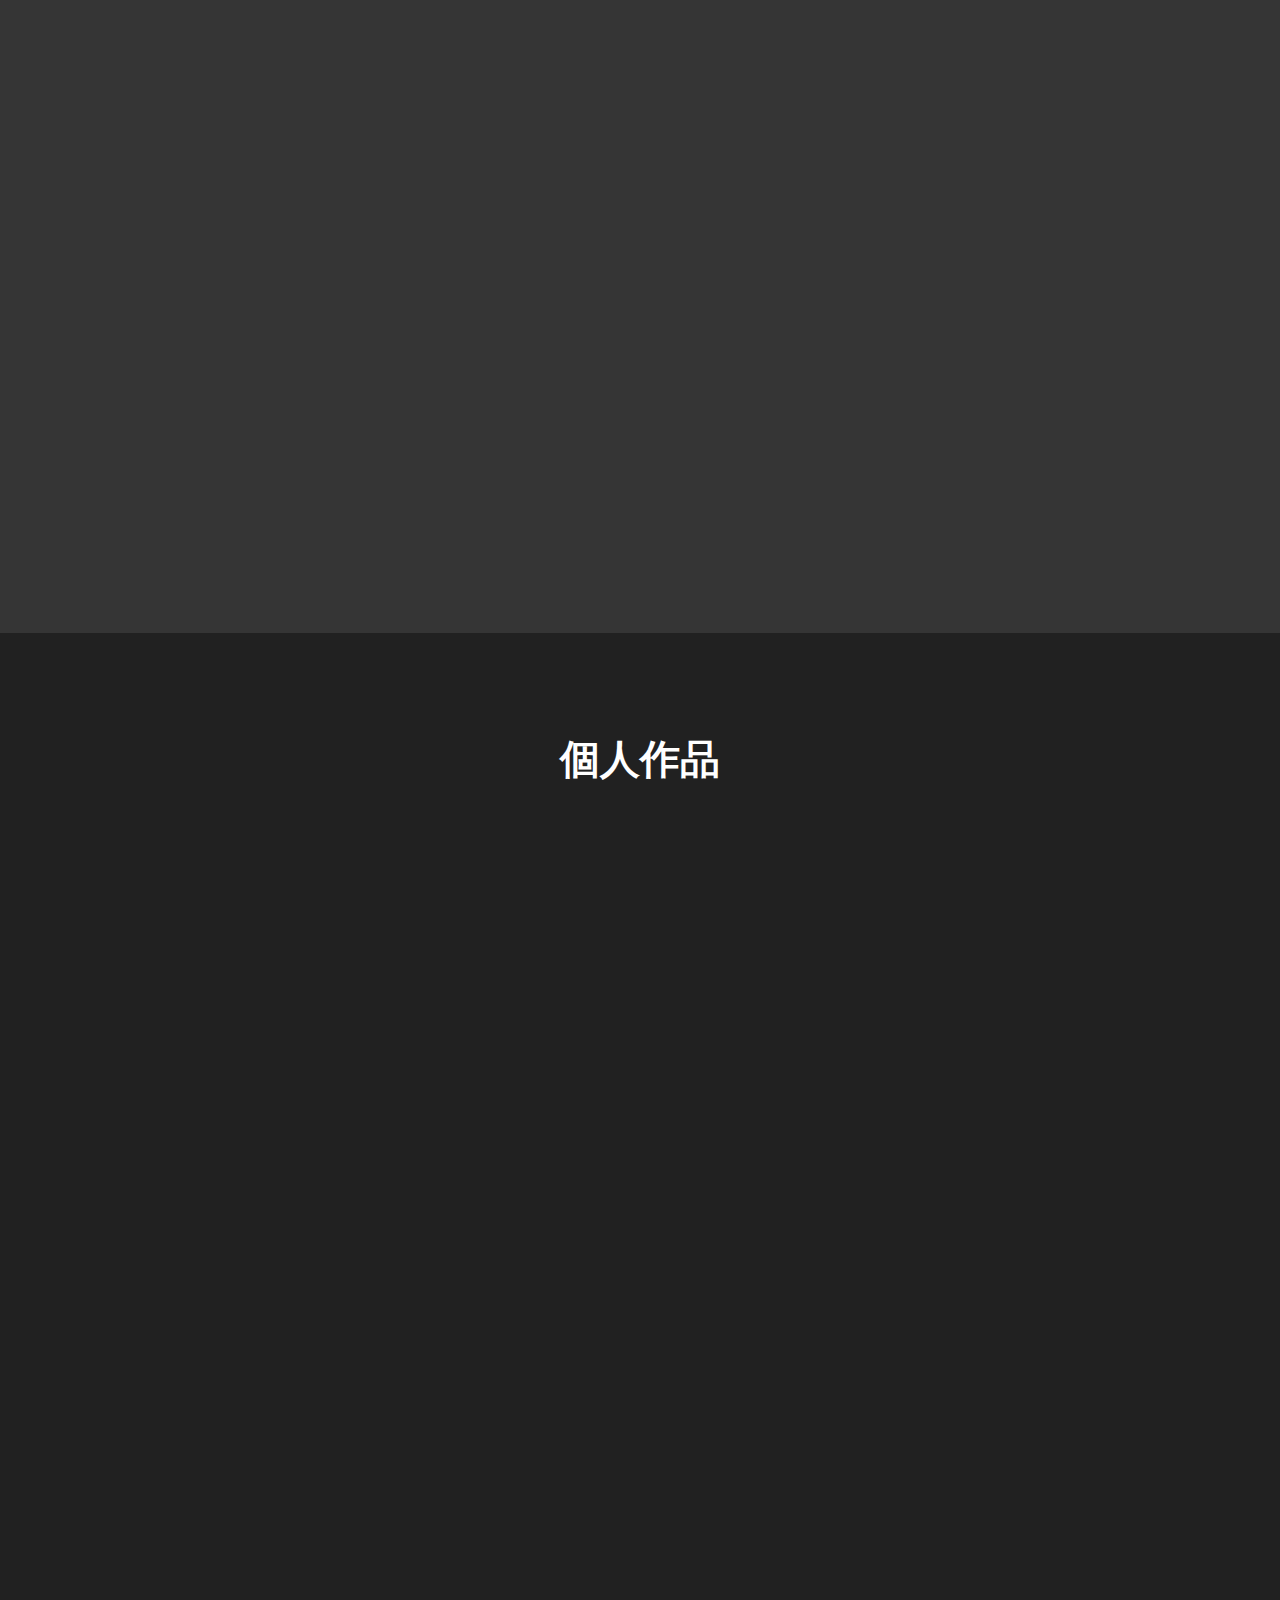
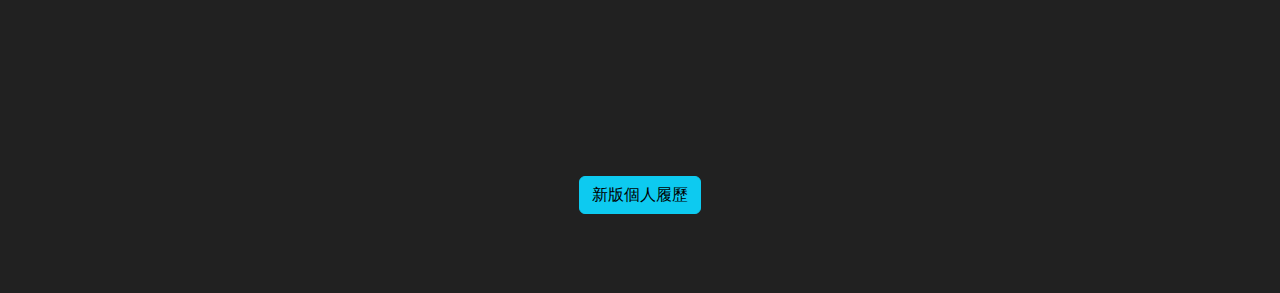
==== commit 8c329afa: "add-model" ====
--- a/index.html
+++ b/index.html
@@ -13,6 +13,24 @@
 
 </head>
 <body style="background-color: #212121">
+    <div class="modal z-9999 d-block" tabindex="-1">
+        <div class="modal-dialog modal-dialog-centered">
+          <di class="modal-content">
+            <div class="modal-body">
+              <p class="text-center mt-5 text-danger">本網站為舊版網站於2025/01/22停止更新</p>
+              <div class="row grid gap-0 row-gap-2 mt-5">
+                <div class="col-12 col-sm-6">
+                  <button type="button" class="btn btn-outline-info mx-auto d-block w-100" onclick="opennewurl()">前往新網站</button>
+                </div>
+                <div class="col-12 col-sm-6">
+                  <button type="button" class="btn btn-outline-info mx-auto d-block w-100" onclick="opencontact()">與我聯絡</button>
+                </div> 
+              </div>
+            </div>
+          </div>
+        </div>
+    </div>
+    <div class="modal-backdrop fade show"></div>
     <ul class="nav sticky-top justify-content-center border-1 border-bottom border-warning mt-3 pb-3" style="z-index: 999;background-color: #212121;">
         <li class="nav-item">
           <a class="nav-link active text-white" href="./index.html#aboutme">關於我</a>
@@ -236,7 +254,14 @@
 <script>
     AOS.init();
     function opennewresume(){
-        window.open('https://wenbin0427.github.io/bin_resume.github.io/NewResume.html','_blank');
+        window.open('https://wenbin0427.github.io/new_bin_resume/#/','_blank');
+    }
+
+    function opennewurl(){
+        window.open('https://wenbin0427.github.io/new_bin_resume/#/','_blank');
+    }
+    function opencontact(){
+        window.open('https://wenbin0427.github.io/new_bin_resume/#/contact','_blank');
     }
 </script>
 </body>
--- a/css/style.css
+++ b/css/style.css
@@ -84,6 +84,3 @@
     text-indent: -3em;
     margin-left: 3em;
   }
-.navbar-toggler-icon {
-    background-image: url("data:image/svg+xml,%3Csvg xmlns='http://www.w3.org/2000/svg' viewBox='0 0 30 30'%3E%3Cpath stroke='%23ffc107' stroke-width='2' d='M4 7h22M4 15h22M4 23h22'/%3E%3C/svg%3E");
-}
